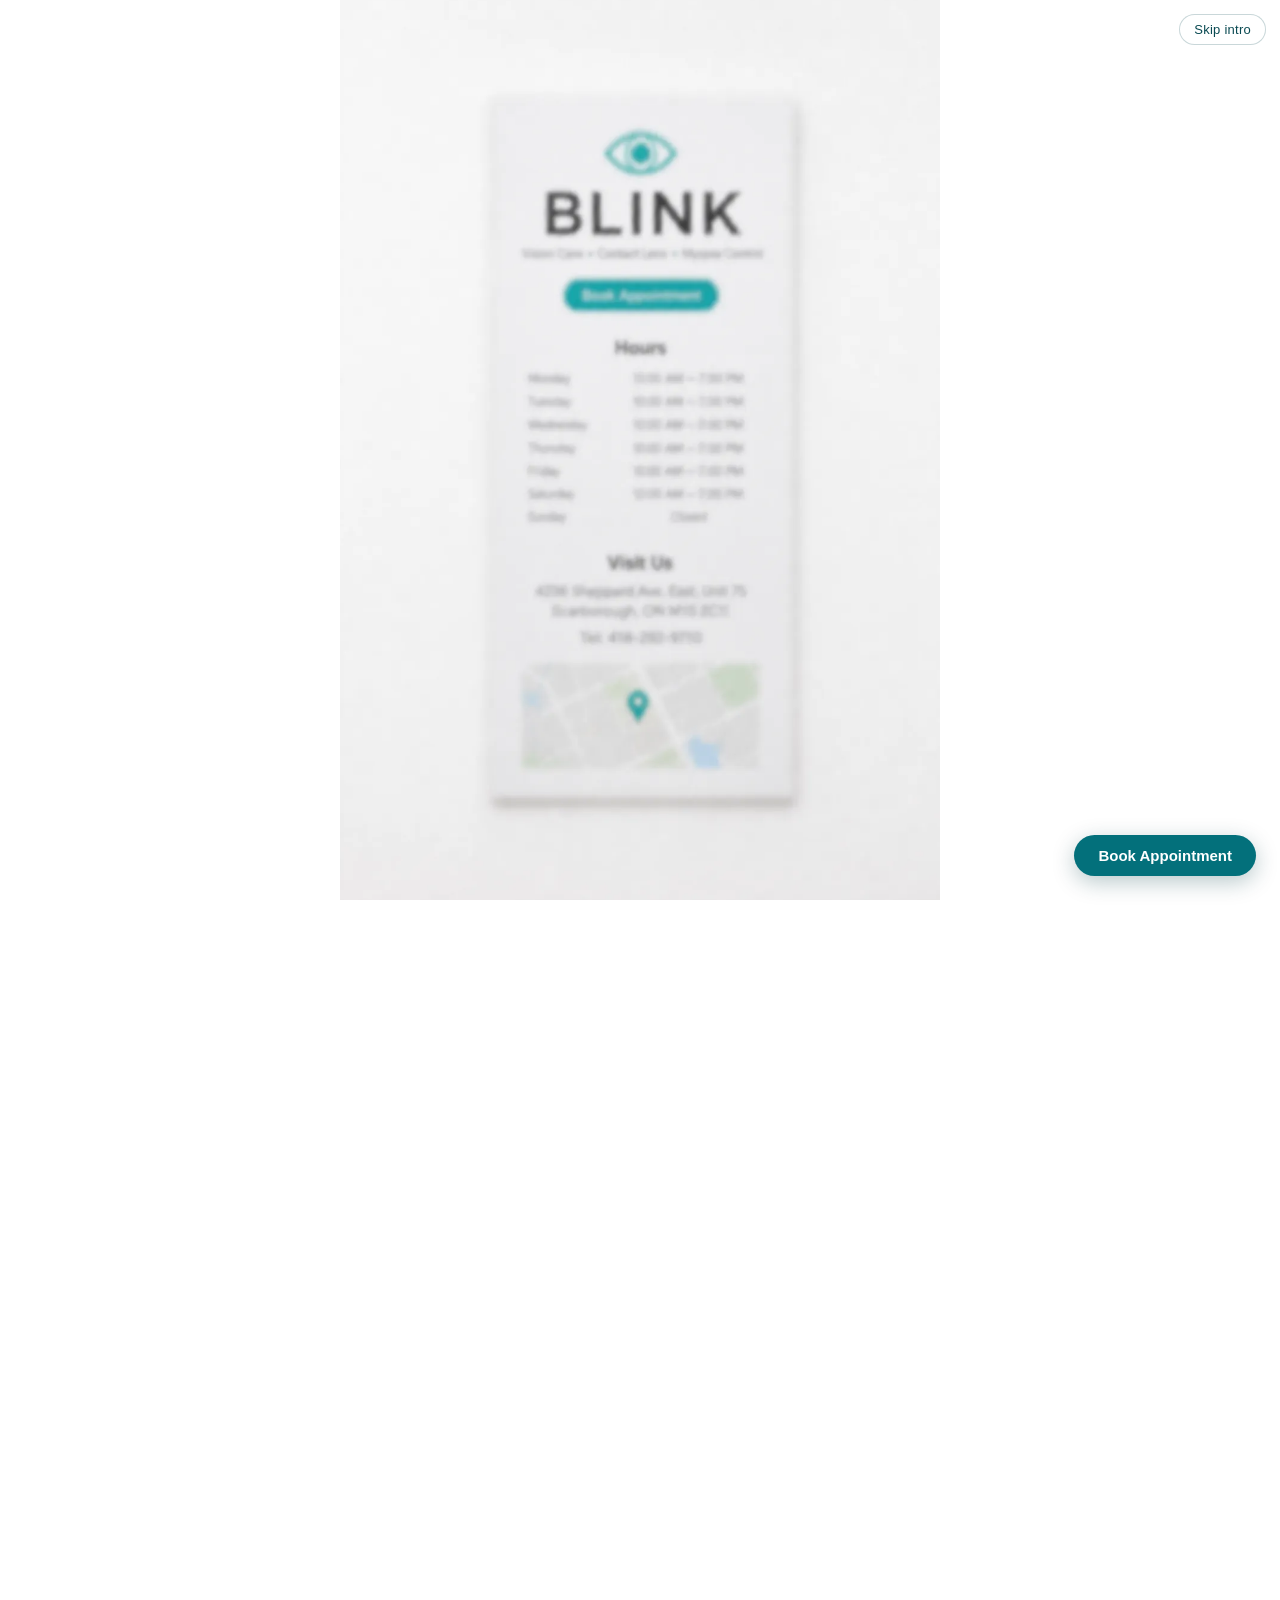
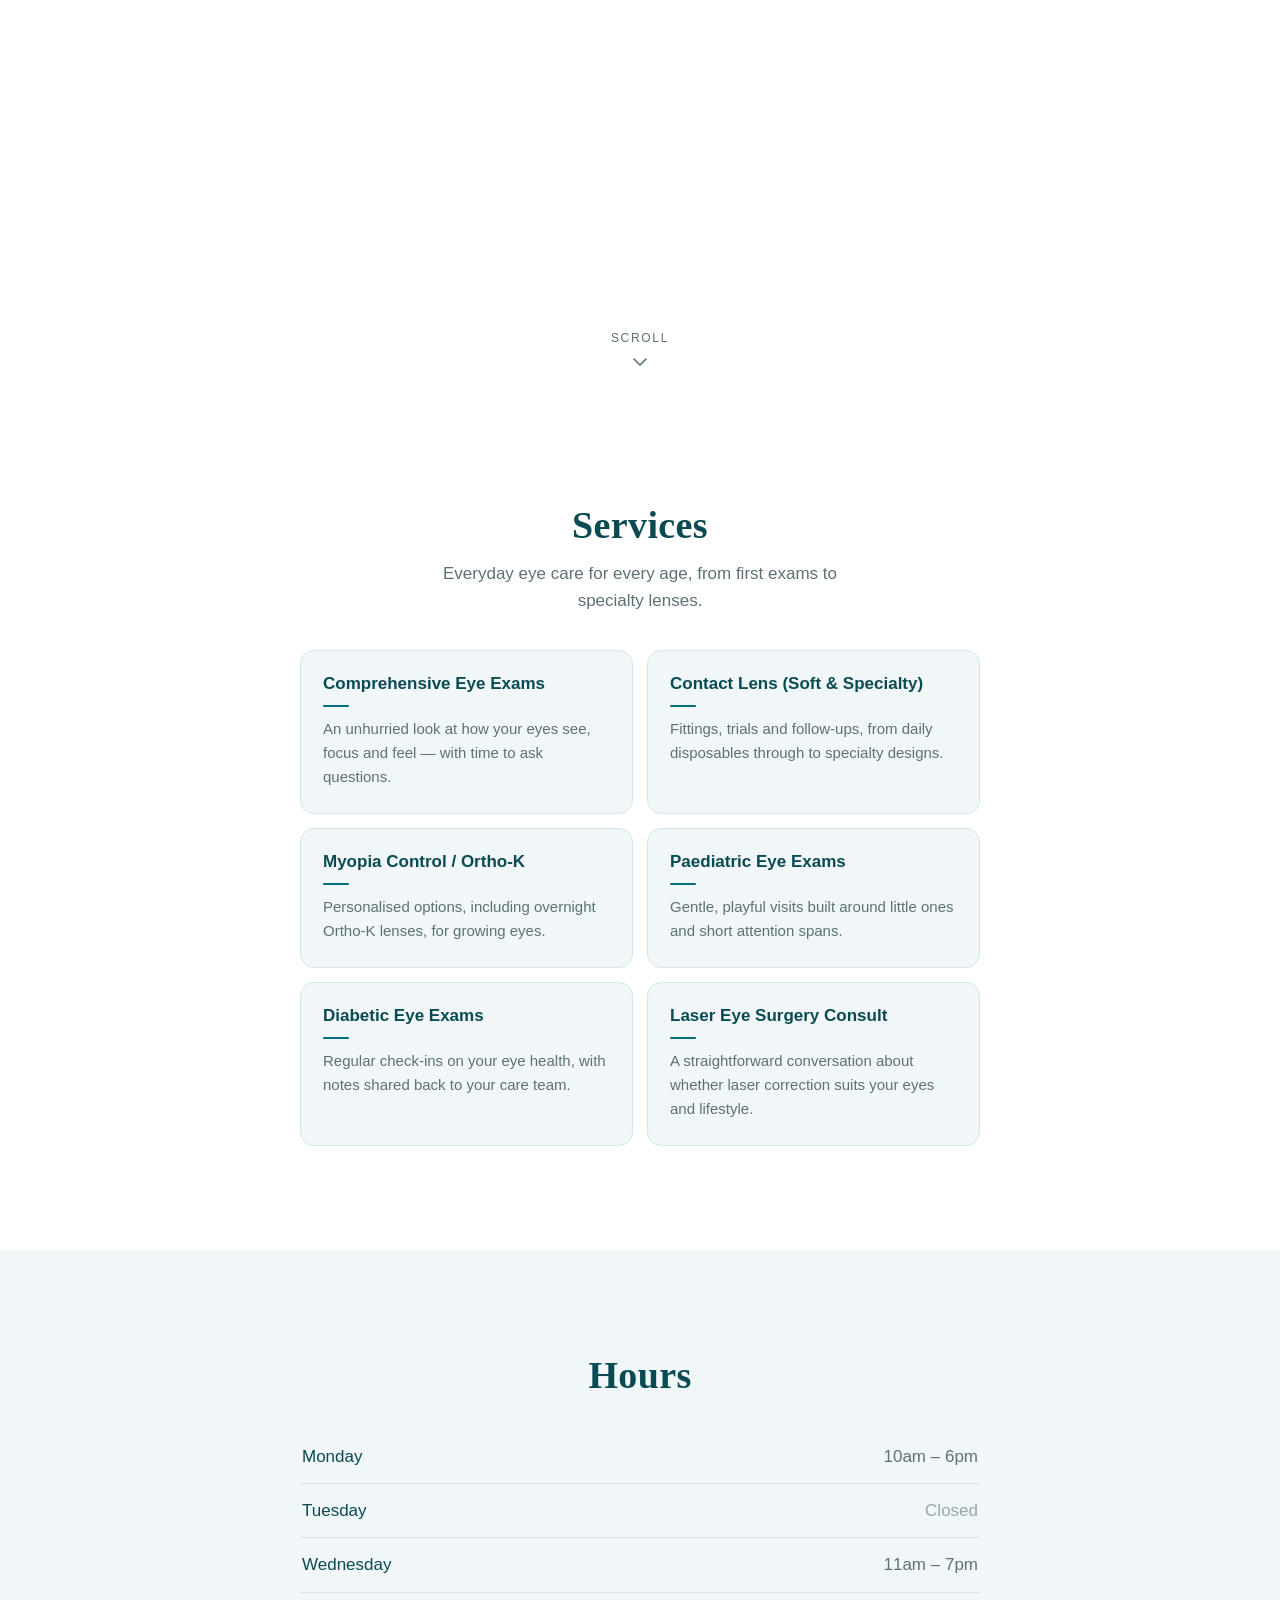
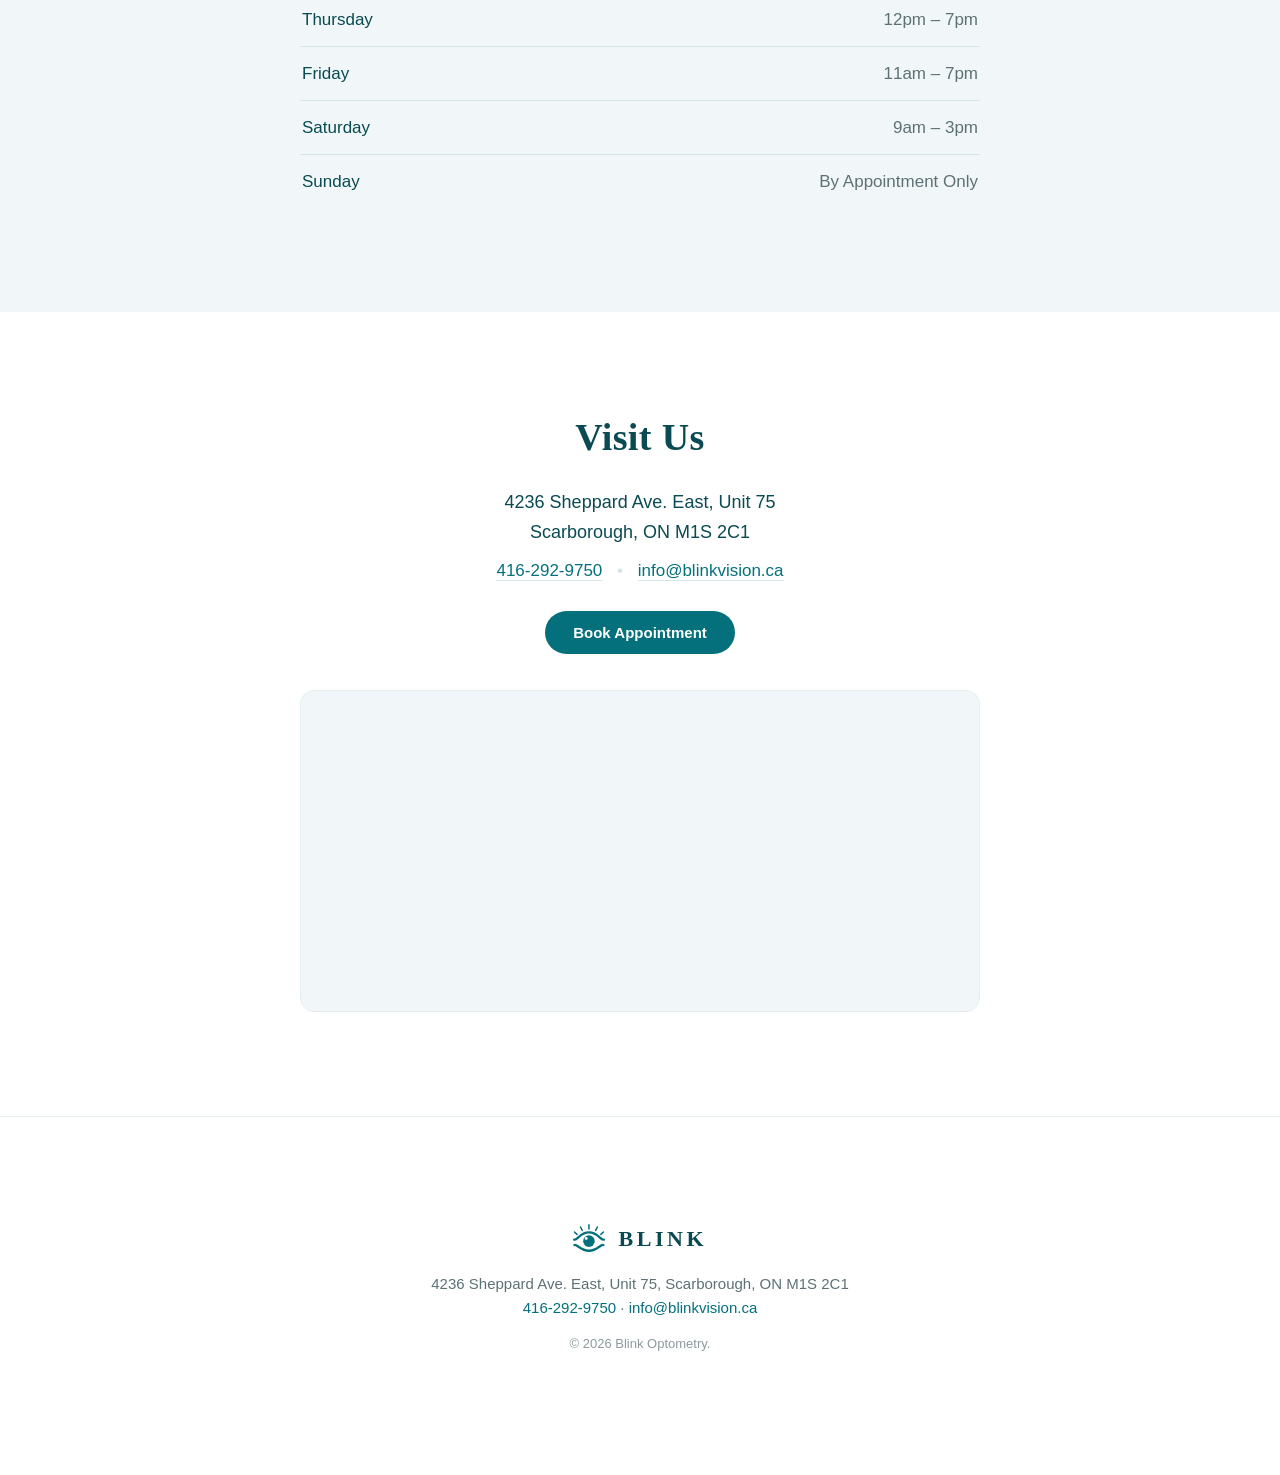
==== index.html @ 9edf53d5 "Blink Optometry landing page — phoropter exam intro (Phases 1–2) Scroll-driven eye-exam intro over f" ====
<!DOCTYPE html>
<html lang="en-CA">
<head>
<meta charset="utf-8">
<meta name="viewport" content="width=device-width, initial-scale=1, viewport-fit=cover">
<title>Blink Optometry | Eye Exams, Contact Lenses &amp; Myopia Control in Scarborough</title>
<meta name="description" content="Blink Optometry in Scarborough — comprehensive eye exams, contact lens fittings, myopia control and Ortho-K, paediatric and diabetic eye exams. 4236 Sheppard Ave. East, Unit 75. Book an appointment today.">
<meta name="theme-color" content="#03707b">
<meta name="color-scheme" content="light">
<link rel="icon" href="data:image/svg+xml,%3Csvg xmlns='http://www.w3.org/2000/svg' viewBox='0 0 32 32'%3E%3Crect width='32' height='32' rx='7' fill='%2303707b'/%3E%3Cpath d='M4.5 16c4.2-6.4 18.8-6.4 23 0-4.2 6.4-18.8 6.4-23 0z' fill='%23fff'/%3E%3Ccircle cx='16' cy='16' r='4.4' fill='%2303707b'/%3E%3C/svg%3E">

<meta property="og:type" content="website">
<meta property="og:site_name" content="Blink Optometry">
<meta property="og:title" content="Blink Optometry | Vision Care · Contact Lens · Myopia Control">
<meta property="og:description" content="Comprehensive eye exams, contact lens fittings, myopia control and Ortho-K for the whole family in Scarborough, Ontario.">
<meta property="og:url" content="https://www.blinkvision.ca">
<meta property="og:image" content="https://www.blinkvision.ca/assets/opt/frame5.webp">
<meta property="og:image:width" content="1024">
<meta property="og:image:height" content="1536">
<meta property="og:image:alt" content="The Blink Optometry logo seen sharply through a phoropter lens.">
<meta name="twitter:card" content="summary_large_image">
<meta name="twitter:title" content="Blink Optometry | Vision Care · Contact Lens · Myopia Control">
<meta name="twitter:description" content="Comprehensive eye exams, contact lens fittings, myopia control and Ortho-K for the whole family in Scarborough, Ontario.">
<meta name="twitter:image" content="https://www.blinkvision.ca/assets/opt/frame5.webp">

<link rel="preload" as="font" type="font/woff2" href="assets/fonts/inter-400.woff2" crossorigin>
<link rel="preload" as="font" type="font/woff2" href="assets/fonts/playfair-600.woff2" crossorigin>
<link rel="preload" as="image" type="image/webp" href="assets/opt/frame2.webp">
<link rel="preload" as="image" type="image/webp" href="assets/opt/frame3.webp">
<link rel="preload" as="image" type="image/webp" href="assets/opt/frame4.webp">
<link rel="preload" as="image" type="image/webp" href="assets/opt/frame5.webp">
<link rel="preload" as="image" type="image/webp" href="assets/opt/rim_overlay.webp">

<link rel="stylesheet" href="css/styles.css">

<script>
/* Decide the intro entry path before first paint (no flash). */
(function () {
  var d = document.documentElement;
  try { if ('scrollRestoration' in history) history.scrollRestoration = 'manual'; } catch (e) {}
  var reduce = false, seen = false;
  try { reduce = !!(window.matchMedia && window.matchMedia('(prefers-reduced-motion: reduce)').matches); } catch (e) {}
  try { seen = sessionStorage.getItem('blinkIntroSeen') === '1'; } catch (e) {}
  if (reduce || seen) d.className += ' no-intro';
  if (reduce) d.className += ' reduce-motion';
  if (location.search.indexOf('align=1') > -1) d.className += ' align-mode';
})();
</script>
<noscript><style>#intro,#rim,#skip{display:none!important}</style></noscript>

<script type="application/ld+json">
{
  "@context": "https://schema.org",
  "@type": "Optometrist",
  "name": "Blink Optometry",
  "url": "https://www.blinkvision.ca",
  "image": "https://www.blinkvision.ca/assets/opt/frame5.webp",
  "telephone": "+1-416-292-9750",
  "email": "info@blinkvision.ca",
  "address": {
    "@type": "PostalAddress",
    "streetAddress": "4236 Sheppard Ave. East, Unit 75",
    "addressLocality": "Scarborough",
    "addressRegion": "ON",
    "postalCode": "M1S 2C1",
    "addressCountry": "CA"
  },
  "openingHoursSpecification": [
    { "@type": "OpeningHoursSpecification", "dayOfWeek": "Monday",    "opens": "10:00", "closes": "18:00" },
    { "@type": "OpeningHoursSpecification", "dayOfWeek": "Tuesday",   "opens": "00:00", "closes": "00:00" },
    { "@type": "OpeningHoursSpecification", "dayOfWeek": "Wednesday", "opens": "11:00", "closes": "19:00" },
    { "@type": "OpeningHoursSpecification", "dayOfWeek": "Thursday",  "opens": "12:00", "closes": "19:00" },
    { "@type": "OpeningHoursSpecification", "dayOfWeek": "Friday",    "opens": "11:00", "closes": "19:00" },
    { "@type": "OpeningHoursSpecification", "dayOfWeek": "Saturday",  "opens": "09:00", "closes": "15:00" }
  ],
  "availableService": [
    { "@type": "MedicalTest", "name": "Comprehensive Eye Exams" },
    { "@type": "Service", "name": "Contact Lens Fitting (Soft & Specialty)" },
    { "@type": "Service", "name": "Myopia Control / Ortho-K" },
    { "@type": "Service", "name": "Paediatric Eye Exams" },
    { "@type": "Service", "name": "Diabetic Eye Exams" },
    { "@type": "Service", "name": "Laser Eye Surgery Consult" }
  ]
}
</script>

<script src="js/main.js" defer></script>
</head>
<body>

<button id="skip" type="button" aria-label="Skip the intro animation">Skip intro</button>

<a id="cta-sticky" href="https://www.blinkvision.ca/book-now">Book Appointment</a>

<!-- Eye mark: traced from frame5's icon. viewBox == the icon's ink bbox
     (image px 420,457 – 630,640), so the rendered box IS the ink box. -->
<svg class="svg-defs" aria-hidden="true" focusable="false"><symbol id="eye-mark" viewBox="0 0 211 184">
  <g fill="none" stroke="currentColor" stroke-linecap="round">
    <g stroke-width="10">
      <path d="M9.5 52.5 L26.3 68.65"></path>
      <path d="M49.5 19.8 L60.75 42.6"></path>
      <path d="M105 5.5 L105 33.5"></path>
      <path d="M160.5 19.8 L149.25 42.6"></path>
      <path d="M200.5 52.5 L183.7 68.65"></path>
    </g>
    <g stroke-width="15">
      <path d="M7.5 103 C 31.5 109, 43.5 55.5, 105.5 55.5 C 167.5 55.5, 179.5 109, 203.5 103"></path>
      <path d="M9.5 138.5 C 29.5 133, 49 176.5, 105 176.5 C 161 176.5, 180.5 133, 200.5 138.5"></path>
    </g>
  </g>
  <circle cx="105" cy="113" r="38" fill="currentColor"></circle>
  <circle cx="87" cy="96" r="9.5" fill="#ffffff"></circle>
</symbol></svg>

<div id="intro" aria-hidden="true">
  <div class="intro-stage">
    <div class="letterbox"></div>
    <div class="stage-col">
      <div class="stage-frames">
        <img class="frame" id="f1" src="assets/opt/frame1.webp" width="1024" height="1536" alt="" fetchpriority="high" decoding="async">
        <img class="frame" id="f2" src="assets/opt/frame2.webp" width="1024" height="1536" alt="" loading="eager" decoding="async">
        <img class="frame" id="f3" src="assets/opt/frame3.webp" width="1024" height="1536" alt="" loading="eager" decoding="async">
        <img class="frame" id="f4" src="assets/opt/frame4.webp" width="1024" height="1536" alt="" loading="eager" decoding="async">
        <img class="frame" id="f5" src="assets/opt/frame5.webp" width="1024" height="1536" alt="" loading="eager" decoding="async">
      </div>
    </div>
  </div>
</div>

<img id="rim" src="assets/opt/rim_overlay.webp" width="1024" height="1536" alt="" aria-hidden="true" decoding="async">

<main>

  <section id="hero">
    <div class="hero-lockup" id="hero-lockup">
      <svg class="eye" viewBox="0 0 211 184" width="211" height="184" aria-hidden="true" focusable="false"><use href="#eye-mark"></use></svg>
      <h1 class="wordmark"><span class="ink">BLINK</span></h1>
      <p class="tagline"><span class="ink">Vision Care &#8226; Contact Lens &#8226; Myopia Control</span></p>
      <a class="lockup-cta" id="hero-cta" href="https://www.blinkvision.ca/book-now"><span class="ink">Book Appointment</span></a>
    </div>
    <div class="scroll-cue" aria-hidden="true">
      <span>Scroll</span>
      <svg viewBox="0 0 24 24" width="24" height="24" fill="none" stroke="currentColor" stroke-width="1.6" stroke-linecap="round" stroke-linejoin="round"><path d="M6 9l6 6 6-6"></path></svg>
    </div>
  </section>

  <section id="services" class="section">
    <div class="wrap">
      <h2 class="section-title">Services</h2>
      <p class="section-lede">Everyday eye care for every age, from first exams to specialty lenses.</p>
      <ul class="cards">
        <li class="card">
          <h3>Comprehensive Eye Exams</h3>
          <p>An unhurried look at how your eyes see, focus and feel — with time to ask questions.</p>
        </li>
        <li class="card">
          <h3>Contact Lens (Soft &amp; Specialty)</h3>
          <p>Fittings, trials and follow-ups, from daily disposables through to specialty designs.</p>
        </li>
        <li class="card">
          <h3>Myopia Control / Ortho-K</h3>
          <p>Personalised options, including overnight Ortho-K lenses, for growing eyes.</p>
        </li>
        <li class="card">
          <h3>Paediatric Eye Exams</h3>
          <p>Gentle, playful visits built around little ones and short attention spans.</p>
        </li>
        <li class="card">
          <h3>Diabetic Eye Exams</h3>
          <p>Regular check-ins on your eye health, with notes shared back to your care team.</p>
        </li>
        <li class="card">
          <h3>Laser Eye Surgery Consult</h3>
          <p>A straightforward conversation about whether laser correction suits your eyes and lifestyle.</p>
        </li>
      </ul>
    </div>
  </section>

  <section id="hours" class="section section--tint">
    <div class="wrap">
      <h2 class="section-title">Hours</h2>
      <ul class="hours-list">
        <li><span class="day">Monday</span><span class="time">10am &ndash; 6pm</span></li>
        <li><span class="day">Tuesday</span><span class="time time--closed">Closed</span></li>
        <li><span class="day">Wednesday</span><span class="time">11am &ndash; 7pm</span></li>
        <li><span class="day">Thursday</span><span class="time">12pm &ndash; 7pm</span></li>
        <li><span class="day">Friday</span><span class="time">11am &ndash; 7pm</span></li>
        <li><span class="day">Saturday</span><span class="time">9am &ndash; 3pm</span></li>
        <li><span class="day">Sunday</span><span class="time">By Appointment Only</span></li>
      </ul>
    </div>
  </section>

  <section id="visit" class="section">
    <div class="wrap">
      <h2 class="section-title">Visit Us</h2>
      <address class="visit-address">
        4236 Sheppard Ave. East, Unit 75<br>
        Scarborough, ON M1S 2C1
      </address>
      <p class="visit-links">
        <a href="tel:+14162929750">416-292-9750</a>
        <span class="dot" aria-hidden="true">&#8226;</span>
        <a href="mailto:info@blinkvision.ca">info@blinkvision.ca</a>
      </p>
      <p class="visit-cta"><a class="btn" href="https://www.blinkvision.ca/book-now">Book Appointment</a></p>
      <div class="map">
        <iframe
          src="https://www.google.com/maps?q=4236+Sheppard+Ave.+East+Unit+75+Scarborough+ON+M1S+2C1&amp;output=embed"
          title="Map showing Blink Optometry at 4236 Sheppard Avenue East, Unit 75, Scarborough, Ontario"
          width="640" height="480" loading="lazy" referrerpolicy="no-referrer-when-downgrade"></iframe>
      </div>
    </div>
  </section>

  <footer class="section">
    <div class="wrap footer-wrap">
      <div class="footer-lockup">
        <svg class="eye eye--sm" viewBox="0 0 211 184" width="211" height="184" aria-hidden="true" focusable="false"><use href="#eye-mark"></use></svg>
        <span class="footer-wordmark">BLINK</span>
      </div>
      <address class="footer-address">
        4236 Sheppard Ave. East, Unit 75, Scarborough, ON M1S 2C1<br>
        <a href="tel:+14162929750">416-292-9750</a> &middot; <a href="mailto:info@blinkvision.ca">info@blinkvision.ca</a>
      </address>
      <p class="footer-legal">&copy; 2026 Blink Optometry.</p>
    </div>
  </footer>

</main>

</body>
</html>
---- css/styles.css ----
/* ==========================================================================
   Blink Optometry — landing page
   Phase 2: stills-based phoropter intro + live hero handoff
   ========================================================================== */

/* ── Fonts (variable; weight ranges declared once each) ─────────────────── */
@font-face {
  font-family: 'Inter';
  src: url('../assets/fonts/inter-400.woff2') format('woff2-variations');
  font-weight: 100 900;
  font-style: normal;
  font-display: swap;
}
@font-face {
  font-family: 'Playfair Display';
  src: url('../assets/fonts/playfair-600.woff2') format('woff2-variations');
  font-weight: 400 900;
  font-style: normal;
  font-display: swap;
}

/* ── Tokens ─────────────────────────────────────────────────────────────── */
:root {
  --teal:        #03707b;   /* sampled from frame5's button */
  --teal-hover:  #05868f;   /* lighter hover shade */
  --teal-deep:   #0a4a52;   /* wordmark + section heads */
  --teal-tint:   #f1f7f8;   /* very light section / card wash */
  --teal-line:   #d3e6e8;   /* tinted hairline */
  --ink:         #1d2b2e;
  --muted:       #5d7175;
  --bg:          #ffffff;
  --line:        #e6eef0;
  --radius:      14px;
  --maxw:        680px;
  --sans: 'Inter', -apple-system, BlinkMacSystemFont, 'Segoe UI', Roboto, Helvetica, Arial, sans-serif;
  --serif: 'Playfair Display', Georgia, 'Times New Roman', serif;

  /* written by js/main.js on load + resize */
  --lens-x: 50vw;
  --lens-y: 46.7svh;
  --lens-r: 24.6svh;
}

/* ── Reset ──────────────────────────────────────────────────────────────── */
*, *::before, *::after { box-sizing: border-box; }
html { -webkit-text-size-adjust: 100%; scroll-behavior: auto; }
body {
  margin: 0;
  background: var(--bg);
  color: var(--ink);
  font-family: var(--sans);
  font-size: 17px;
  line-height: 1.6;
  font-synthesis-weight: none;
  -webkit-font-smoothing: antialiased;
  overflow-x: hidden;
  overflow-x: clip;   /* clip does not create a scroll container → sticky stays intact */
}
img, svg, iframe { display: block; max-width: 100%; }
h1, h2, h3, p, ul, figure, address { margin: 0; }
ul { list-style: none; padding: 0; }
a { color: var(--teal); }
:focus-visible {
  outline: 2px solid var(--teal);
  outline-offset: 3px;
  border-radius: 4px;
}
.svg-defs { position: absolute; width: 0; height: 0; overflow: hidden; }

/* ==========================================================================
   1. Intro stage (decorative, aria-hidden)
   ========================================================================== */
#intro {
  position: relative;
  z-index: 40;
  height: 400vh;
  height: 400svh;          /* 4 viewport heights = 3vh of sticky travel */
  margin-bottom: -100vh;
  margin-bottom: -100svh;  /* pull #hero up so it sits *behind* the stage */
}
.no-intro #intro,
.align-mode #intro { display: none; }

.intro-stage {
  position: sticky;
  top: 0;
  height: 100vh;
  height: 100svh;
  overflow: hidden;
}

/* Full-viewport colour bed behind + around the portrait column. */
.letterbox {
  position: absolute;
  inset: 0;
  background-color: #ffffff;
  will-change: opacity, background-color;
}

/* The portrait column every piece of cover-math is derived from. */
.stage-col {
  position: absolute;
  top: 0;
  left: 50%;
  transform: translateX(-50%);
  width: min(100%, calc(100vh * 2 / 3));
  width: min(100%, calc(100svh * 2 / 3));
  height: 100vh;
  height: 100svh;
  overflow: hidden;
}
.stage-frames {
  position: absolute;
  inset: 0;
  transform-origin: 50% 50%;
  will-change: opacity, transform;
}
.frame {
  position: absolute;
  inset: 0;
  width: 100%;
  height: 100%;
  object-fit: cover;
  object-position: 50% 50%;
  opacity: 0;
  will-change: opacity;
}
#f1 { opacity: 1; }

/* ── Rim overlay (fixed porthole; JS owns transform + opacity) ──────────── */
#rim {
  position: fixed;
  top: 0;
  left: 0;
  width: 1024px;
  height: 1536px;
  max-width: none;
  transform-origin: 0 0;
  pointer-events: none;
  opacity: 0;
  z-index: 60;
  will-change: transform, opacity;
  -webkit-mask-image: linear-gradient(to right, transparent 0, #000 6%, #000 94%, transparent 100%);
          mask-image: linear-gradient(to right, transparent 0, #000 6%, #000 94%, transparent 100%);
}

/* ── Skip pill ──────────────────────────────────────────────────────────── */
#skip {
  position: fixed;
  top: calc(14px + env(safe-area-inset-top, 0px));
  right: 14px;
  z-index: 90;
  padding: 8px 14px;
  border: 1px solid rgba(10, 74, 82, .22);
  border-radius: 999px;
  background: rgba(255, 255, 255, .74);
  -webkit-backdrop-filter: blur(8px);
          backdrop-filter: blur(8px);
  color: var(--teal-deep);
  font: 500 13px/1 var(--sans);
  letter-spacing: .02em;
  cursor: pointer;
  transition: opacity .2s ease, background-color .2s ease;
}
#skip:hover { background: rgba(255, 255, 255, .92); }
.no-intro #skip,
.align-mode #skip { display: none; }
#skip.is-hidden { opacity: 0; visibility: hidden; pointer-events: none; }

/* ── Sticky Book Appointment pill (always on top) ───────────────────────── */
#cta-sticky {
  position: fixed;
  left: 0;
  right: 0;
  bottom: calc(16px + env(safe-area-inset-bottom, 0px));
  margin-inline: auto;
  width: max-content;
  z-index: 100;
  padding: 13px 24px;
  border-radius: 999px;
  background: var(--teal);
  color: #fff;
  font-weight: 600;
  font-size: 15px;
  line-height: 1;
  text-decoration: none;
  box-shadow: 0 6px 22px rgba(3, 62, 68, .28);
  transition: opacity .28s ease, transform .28s ease, background-color .2s ease;
}
#cta-sticky:hover { background: var(--teal-hover); }
#cta-sticky.is-hidden {
  opacity: 0;
  visibility: hidden;
  pointer-events: none;
  transform: translateY(150%);
}
@media (min-width: 768px) {
  #cta-sticky {
    left: auto;
    right: 24px;
    bottom: calc(24px + env(safe-area-inset-bottom, 0px));
    margin-inline: 0;
  }
}

/* ==========================================================================
   2. Live content
   ========================================================================== */
main { position: relative; z-index: 1; }

#hero {
  position: relative;
  min-height: 100vh;
  min-height: 100svh;
  display: flex;
  flex-direction: column;
  align-items: center;
  justify-content: center;
  padding: 48px 20px 96px;
}

/* --------------------------------------------------------------------------
   The single unit that must land exactly where frame5's lockup sits.

   Every child is absolutely positioned at the INK bbox it occupies in
   frame5, expressed in cqw of the lockup box. Derivation: the box is the
   total ink block of frame5's lockup — image px x 217.4…831.6 (width 614.2 =
   0.812 D), y 457…1023 (height 566 = 92.152 % of the width). So
   1cqw = 6.14197 image px, and every left/top/width/height below is a
   measured pixel bbox divided by that. The box therefore has NO dependence
   on font metrics: its height comes from aspect-ratio.

     element   image bbox                 → left / top / w / h  (cqw)
     eye       420,457  – 630,640           32.986 /  0.000 / 34.191 / 29.795
     wordmark  292,694  – 764,789           12.146 / 38.587 / 76.848 / 15.467
     tagline   219,830  – 831,858            0.261 / 60.730 / 99.642 /  4.559
     button    304,927  – 744,1023          14.100 / 76.522 / 71.638 / 15.630

   Text boxes are sized to the ink band and the glyphs are centred inside
   them; --*-fs / --*-ls size the ink to fill the band and --*-dy nudges the
   cap box onto it (font-metric compensation, calibrated in the browser).
   -------------------------------------------------------------------------- */
.hero-lockup {
  container-type: inline-size;
  position: relative;
  width: min(88vw, 420px);
  aspect-ratio: 100 / 92.152;
  transform-origin: 50% 50%;
  will-change: transform;

  /* Solved in-browser against frame5's ink bboxes (canvas actualBoundingBox,
     iterated to <0.01px on all four edges). fs/ls size the ink to the band;
     dx/dy move the glyph box onto it (font-metric + letter-spacing offsets). */
  --wm-fs: 21.7857cqw;  --wm-ls:  .11507em;  --wm-dx: .7650cqw;  --wm-dy: -1.3888cqw;
  --tl-fs:  4.7541cqw;  --tl-ls: -.00112em;  --tl-dx: .0895cqw;  --tl-dy:  -.4891cqw;
  --bt-fs:  6.3064cqw;  --bt-ls:  .02041em;  --bt-dx: .0026cqw;  --bt-dy:  -.3922cqw;
}
.hero-lockup > * { position: absolute; margin: 0; }
.hero-lockup .ink { display: block; }

.hero-lockup > .eye {
  left: 32.986cqw;
  top: 0;
  width: 34.191cqw;
  height: 29.795cqw;
}
.eye { color: var(--teal); }

.wordmark {
  left: 12.146cqw;
  top: 38.587cqw;
  width: 76.848cqw;
  height: 15.467cqw;
  display: flex;
  align-items: center;
  justify-content: center;
  font-family: var(--serif);
  font-weight: 700;
  font-size: var(--wm-fs);
  line-height: 1;
  letter-spacing: var(--wm-ls);
  white-space: nowrap;
  color: var(--teal-deep);
}
.wordmark .ink { transform: translate(var(--wm-dx), var(--wm-dy)); }

.tagline {
  left: .261cqw;
  top: 60.730cqw;
  width: 99.642cqw;
  height: 4.559cqw;
  display: flex;
  align-items: center;
  justify-content: center;
  font-size: var(--tl-fs);
  font-weight: 400;
  line-height: 1;
  letter-spacing: var(--tl-ls);
  white-space: nowrap;
  color: var(--teal-deep);
}
.tagline .ink { transform: translate(var(--tl-dx), var(--tl-dy)); }

.lockup-cta {
  left: 14.100cqw;
  top: 76.522cqw;
  width: 71.638cqw;
  height: 15.630cqw;
  display: flex;
  align-items: center;
  justify-content: center;
  border-radius: 2.93cqw;
  background: var(--teal);
  color: #fff;
  font-weight: 400;
  font-size: var(--bt-fs);
  line-height: 1;
  letter-spacing: var(--bt-ls);
  white-space: nowrap;
  text-decoration: none;
  transition: background-color .2s ease;
}
.lockup-cta .ink { transform: translate(var(--bt-dx), var(--bt-dy)); }
.lockup-cta:hover { background: var(--teal-hover); }

.scroll-cue {
  position: absolute;
  left: 0;
  right: 0;
  bottom: 26px;
  display: flex;
  flex-direction: column;
  align-items: center;
  gap: 2px;
  color: var(--muted);
  font-size: 12px;
  letter-spacing: .14em;
  text-transform: uppercase;
  /* --cue-fade (0..1) is written by JS from the release progress q; it scales
     the idle bob's opacity so the cue clears out before the hero lockup
     releases into the same space. Declared here too so the reduced-motion
     branch below (animation: none) still fades. */
  opacity: var(--cue-fade, 1);
  animation: cue-bob 2.4s ease-in-out infinite;
}
@keyframes cue-bob {
  0%, 100% { transform: translateY(0);   opacity: calc(var(--cue-fade, 1) * .75); }
  50%      { transform: translateY(6px); opacity: var(--cue-fade, 1); }
}

/* ── Sections ───────────────────────────────────────────────────────────── */
.section { padding: 72px 20px; }
.section--tint { background: var(--teal-tint); }
.wrap { max-width: var(--maxw); margin: 0 auto; }
.section-title {
  font-family: var(--serif);
  font-weight: 600;
  font-size: clamp(28px, 6vw, 38px);
  line-height: 1.15;
  letter-spacing: .01em;
  color: var(--teal-deep);
  text-align: center;
}
.section-lede {
  margin: 12px auto 0;
  max-width: 44ch;
  text-align: center;
  color: var(--muted);
}
@media (min-width: 768px) {
  .section { padding: 104px 24px; }
}

/* Services */
.cards {
  display: grid;
  grid-template-columns: 1fr;
  gap: 14px;
  margin-top: 36px;
}
@media (min-width: 560px) {
  .cards { grid-template-columns: repeat(2, 1fr); }
}
.card {
  padding: 22px 22px 24px;
  border: 1px solid var(--teal-line);
  border-radius: var(--radius);
  background: var(--teal-tint);
}
.card h3 {
  font-size: 17px;
  font-weight: 600;
  line-height: 1.3;
  color: var(--teal-deep);
}
.card h3::after {
  content: "";
  display: block;
  width: 26px;
  height: 2px;
  margin: 10px 0 10px;
  background: var(--teal);
  border-radius: 2px;
}
.card p { font-size: 15px; color: var(--muted); }

/* Hours */
.hours-list { margin-top: 32px; }
.hours-list li {
  display: flex;
  justify-content: space-between;
  align-items: baseline;
  gap: 16px;
  padding: 13px 2px;
  border-bottom: 1px solid var(--teal-line);
}
.hours-list li:last-child { border-bottom: 0; }
.hours-list .day { font-weight: 500; color: var(--teal-deep); }
.hours-list .time { color: var(--muted); text-align: right; font-variant-numeric: tabular-nums; }
.hours-list .time--closed { color: #97a7aa; }

/* Visit */
.visit-address {
  margin-top: 28px;
  font-style: normal;
  text-align: center;
  font-size: 18px;
  line-height: 1.65;
  color: var(--teal-deep);
}
.visit-links { margin-top: 10px; text-align: center; }
.visit-links a { text-decoration: none; border-bottom: 1px solid var(--teal-line); }
.visit-links a:hover { color: var(--teal-hover); border-bottom-color: var(--teal-hover); }
.visit-links .dot { margin: 0 10px; color: var(--teal-line); }
.visit-cta { margin-top: 26px; text-align: center; }
.btn {
  display: inline-block;
  padding: 14px 28px;
  border-radius: 999px;
  background: var(--teal);
  color: #fff;
  font-weight: 600;
  font-size: 15px;
  line-height: 1;
  text-decoration: none;
  transition: background-color .2s ease;
}
.btn:hover { background: var(--teal-hover); }
.map {
  margin-top: 36px;
  border: 1px solid var(--line);
  border-radius: var(--radius);
  overflow: hidden;
  background: var(--teal-tint);
}
.map iframe {
  width: 100%;
  height: 320px;
  border: 0;
}

/* Footer */
footer.section {
  border-top: 1px solid var(--line);
  padding-bottom: calc(120px + env(safe-area-inset-bottom, 0px)); /* clear the sticky pill */
}
.footer-wrap { text-align: center; }
.footer-lockup {
  display: flex;
  align-items: center;
  justify-content: center;
  gap: 10px;
}
.eye--sm { width: 32px; height: auto; color: var(--teal); }
.footer-wordmark {
  font-family: var(--serif);
  font-weight: 700;
  font-size: 22px;
  letter-spacing: .16em;
  text-indent: .16em;
  color: var(--teal-deep);
}
.footer-address {
  margin-top: 16px;
  font-style: normal;
  font-size: 15px;
  color: var(--muted);
}
.footer-address a { color: var(--teal); text-decoration: none; }
.footer-address a:hover { color: var(--teal-hover); text-decoration: underline; }
.footer-legal { margin-top: 14px; font-size: 13px; color: #8b9a9d; }

/* ==========================================================================
   3. ?align=1 calibration overlay
   ========================================================================== */
#align-overlay {
  position: fixed;
  opacity: .5;
  object-fit: cover;
  object-position: 50% 50%;
  pointer-events: none;
  z-index: 70;
  max-width: none;
}
#align-badge {
  position: fixed;
  top: 12px;
  left: 12px;
  z-index: 110;
  padding: 6px 12px;
  border-radius: 6px;
  background: #d62d20;
  color: #fff;
  font: 600 12px/1 var(--sans);
  letter-spacing: .18em;
  pointer-events: none;
}

/* ==========================================================================
   4. Reduced motion — no intro at all, no idle animation
   ========================================================================== */
@media (prefers-reduced-motion: reduce) {
  html { scroll-behavior: auto; }
  .scroll-cue { animation: none; }
  #cta-sticky { transition: opacity .01ms linear; }
  #cta-sticky.is-hidden { transform: none; }
}
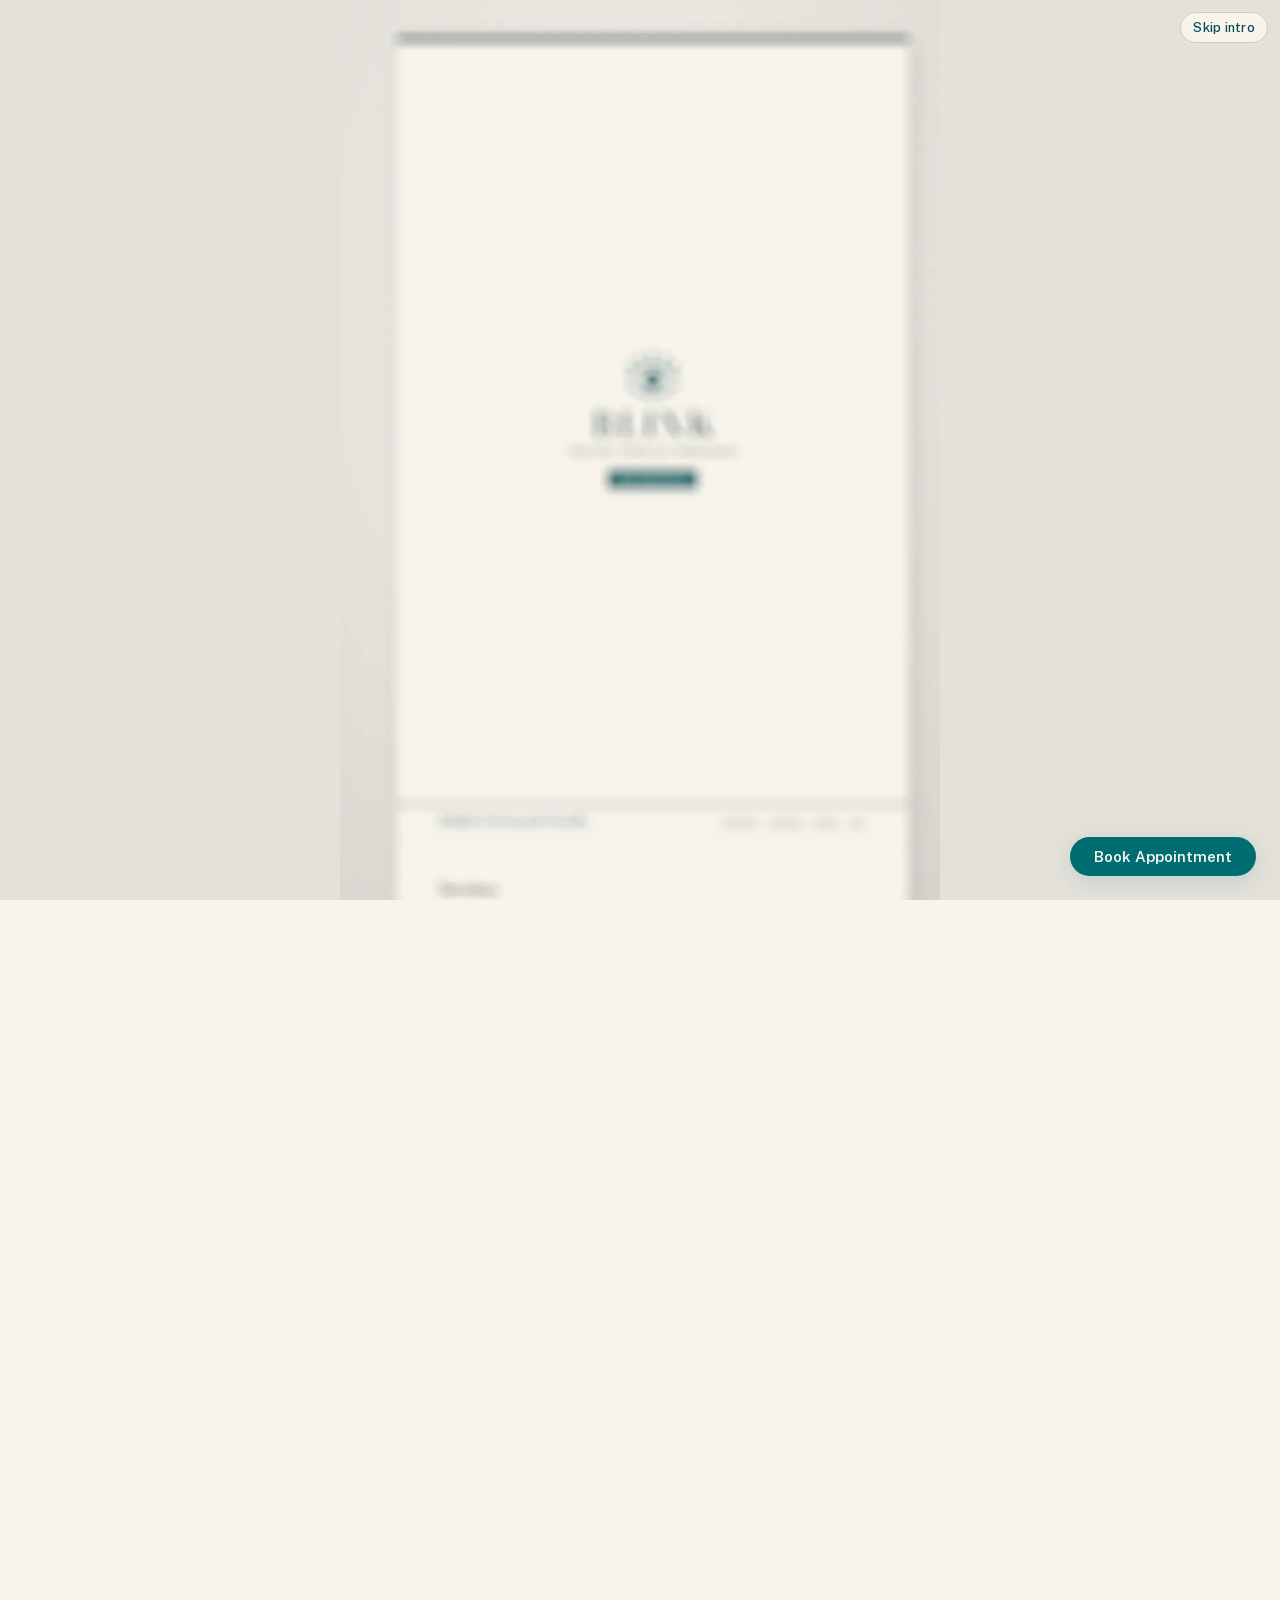
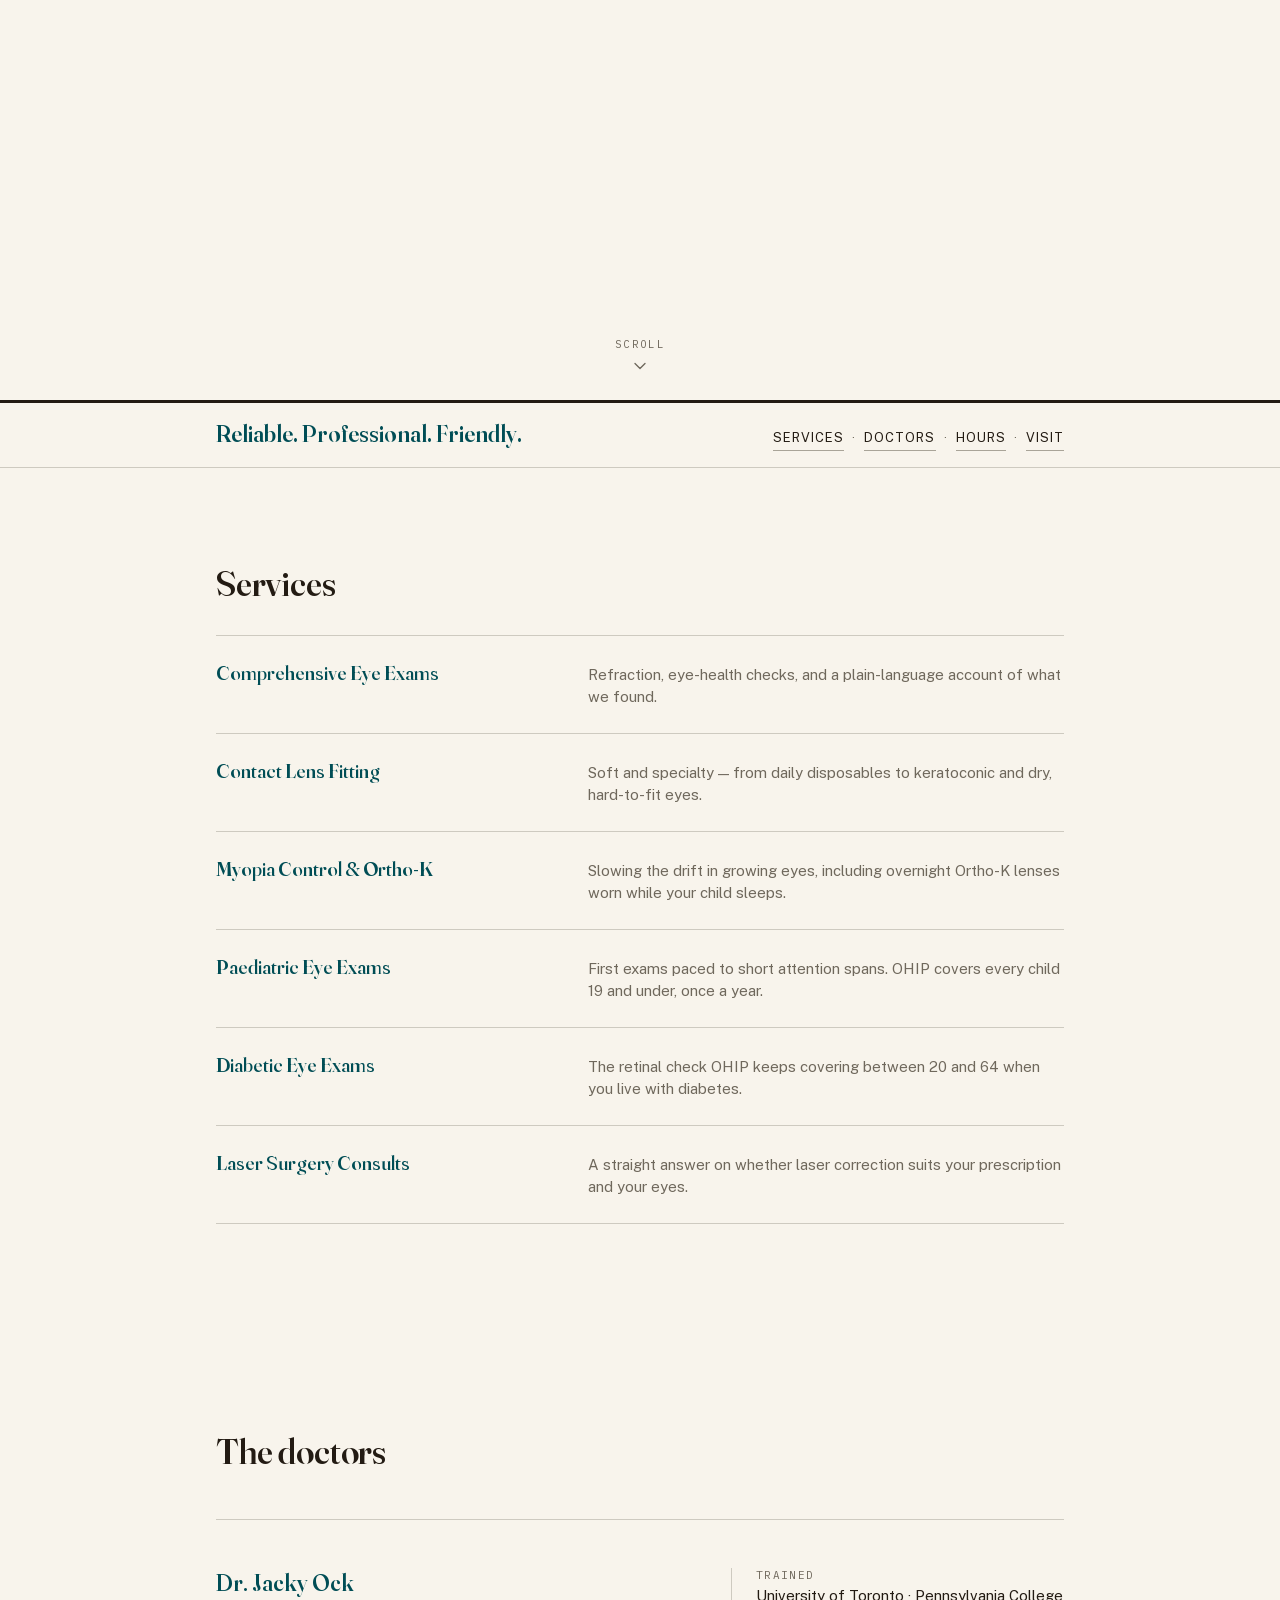
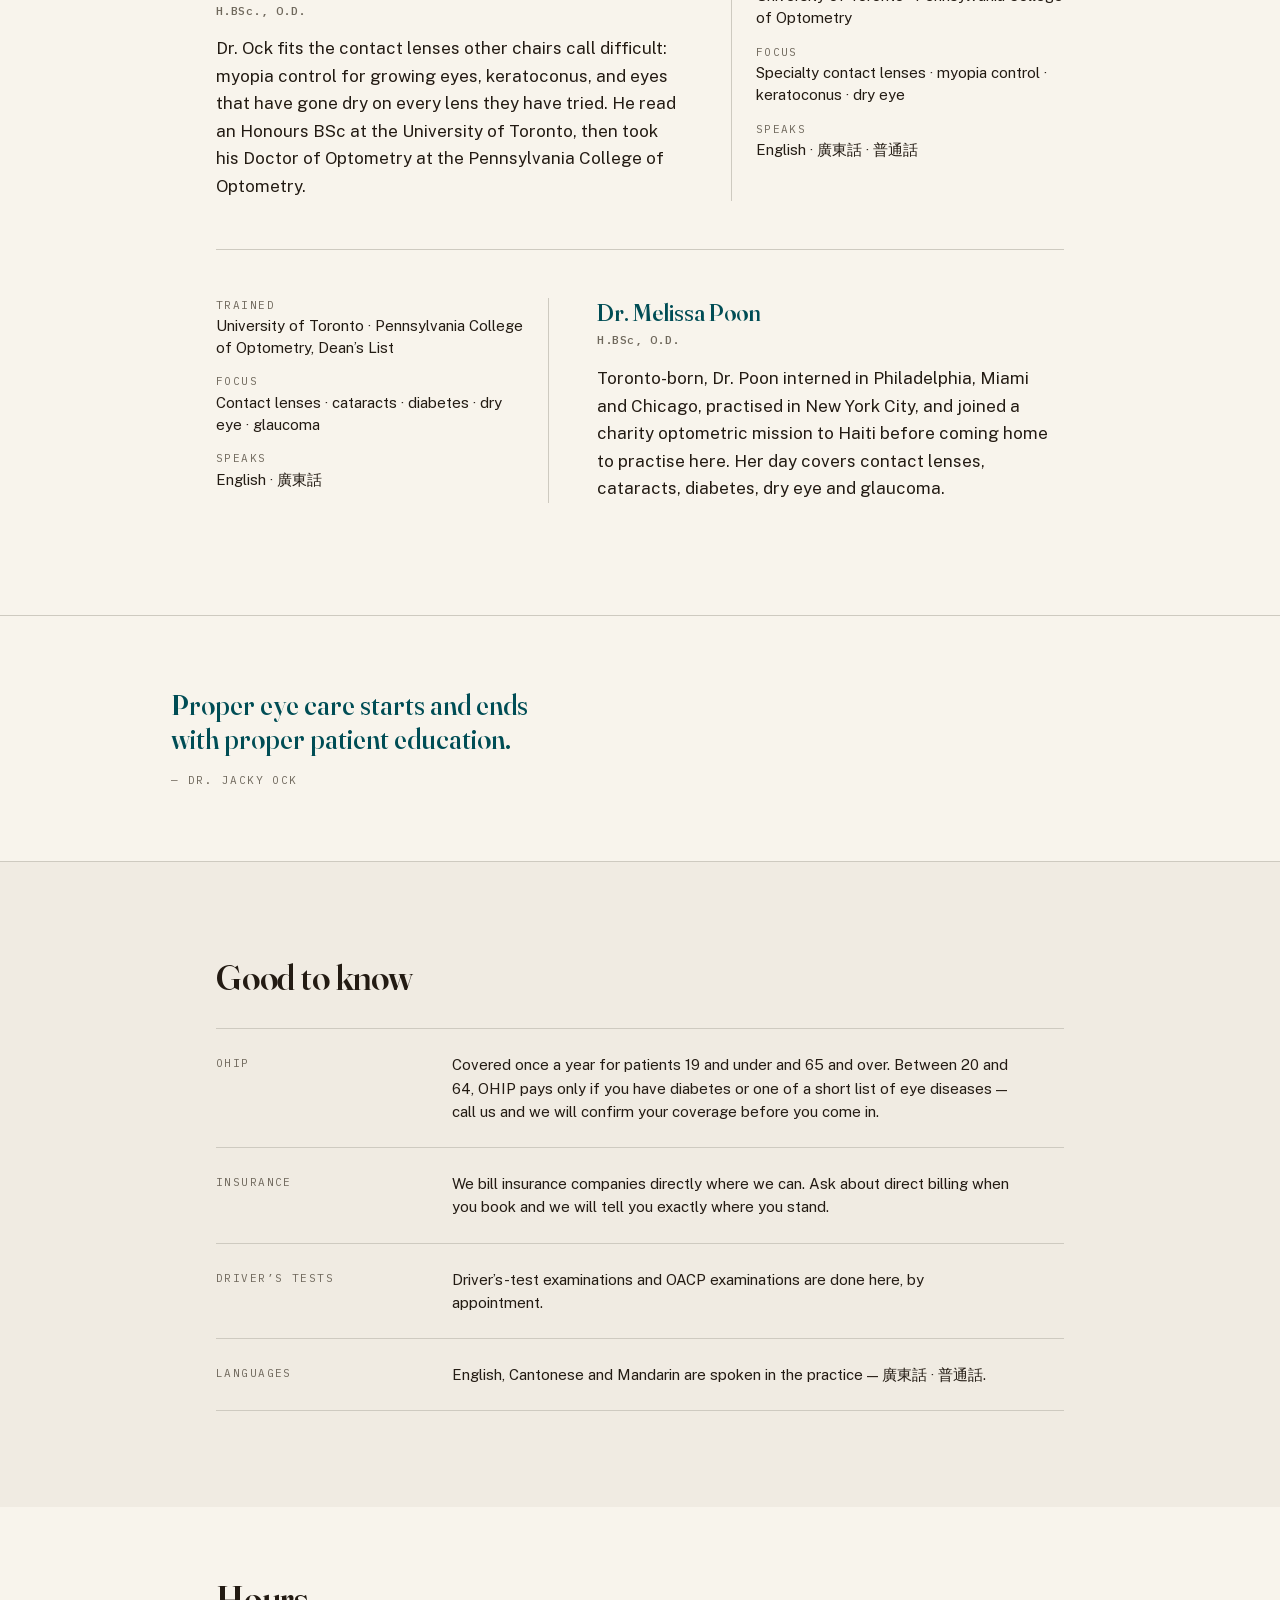
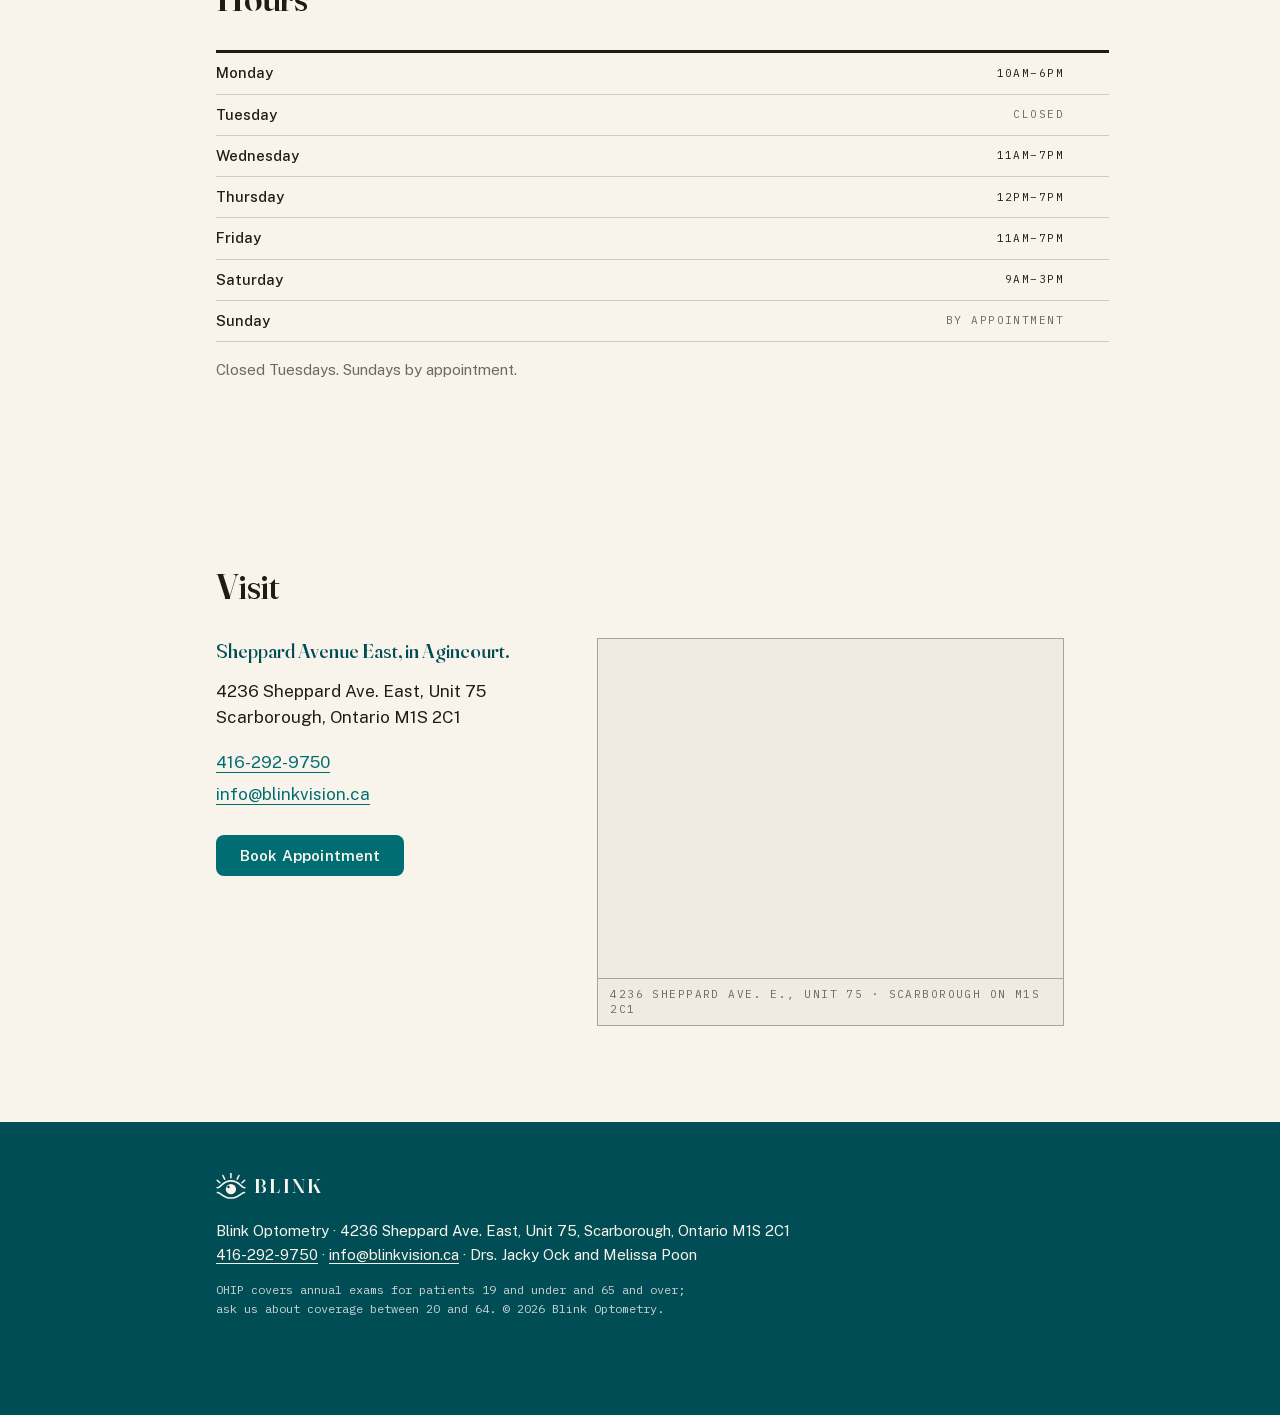
==== commit 81ce89bb: "Warm-editorial redesign; intro stills now derived from the real page Inverts the original pipeline: " ====
--- a/index.html
+++ b/index.html
@@ -4,15 +4,15 @@
 <meta charset="utf-8">
 <meta name="viewport" content="width=device-width, initial-scale=1, viewport-fit=cover">
 <title>Blink Optometry | Eye Exams, Contact Lenses &amp; Myopia Control in Scarborough</title>
-<meta name="description" content="Blink Optometry in Scarborough — comprehensive eye exams, contact lens fittings, myopia control and Ortho-K, paediatric and diabetic eye exams. 4236 Sheppard Ave. East, Unit 75. Book an appointment today.">
-<meta name="theme-color" content="#03707b">
+<meta name="description" content="Blink Optometry, Agincourt: comprehensive eye exams, specialty contact lens fittings, myopia control and Ortho-K, paediatric and diabetic exams. Drs. Jacky Ock and Melissa Poon. 4236 Sheppard Ave. East, Unit 75, Scarborough.">
+<meta name="theme-color" content="#004d55">
 <meta name="color-scheme" content="light">
 <link rel="icon" href="data:image/svg+xml,%3Csvg xmlns='http://www.w3.org/2000/svg' viewBox='0 0 32 32'%3E%3Crect width='32' height='32' rx='7' fill='%2303707b'/%3E%3Cpath d='M4.5 16c4.2-6.4 18.8-6.4 23 0-4.2 6.4-18.8 6.4-23 0z' fill='%23fff'/%3E%3Ccircle cx='16' cy='16' r='4.4' fill='%2303707b'/%3E%3C/svg%3E">
 
 <meta property="og:type" content="website">
 <meta property="og:site_name" content="Blink Optometry">
 <meta property="og:title" content="Blink Optometry | Vision Care · Contact Lens · Myopia Control">
-<meta property="og:description" content="Comprehensive eye exams, contact lens fittings, myopia control and Ortho-K for the whole family in Scarborough, Ontario.">
+<meta property="og:description" content="An optometry practice on Sheppard East in Agincourt. Eye exams, specialty contact lens fittings, myopia control and Ortho-K, with Drs. Jacky Ock and Melissa Poon.">
 <meta property="og:url" content="https://www.blinkvision.ca">
 <meta property="og:image" content="https://www.blinkvision.ca/assets/opt/frame5.webp">
 <meta property="og:image:width" content="1024">
@@ -20,11 +20,11 @@
 <meta property="og:image:alt" content="The Blink Optometry logo seen sharply through a phoropter lens.">
 <meta name="twitter:card" content="summary_large_image">
 <meta name="twitter:title" content="Blink Optometry | Vision Care · Contact Lens · Myopia Control">
-<meta name="twitter:description" content="Comprehensive eye exams, contact lens fittings, myopia control and Ortho-K for the whole family in Scarborough, Ontario.">
+<meta name="twitter:description" content="An optometry practice on Sheppard East in Agincourt. Eye exams, specialty contact lens fittings, myopia control and Ortho-K, with Drs. Jacky Ock and Melissa Poon.">
 <meta name="twitter:image" content="https://www.blinkvision.ca/assets/opt/frame5.webp">
 
-<link rel="preload" as="font" type="font/woff2" href="assets/fonts/inter-400.woff2" crossorigin>
-<link rel="preload" as="font" type="font/woff2" href="assets/fonts/playfair-600.woff2" crossorigin>
+<link rel="preload" as="font" type="font/woff2" href="assets/fonts/fraunces-var.woff2" crossorigin>
+<link rel="preload" as="font" type="font/woff2" href="assets/fonts/public-sans-var.woff2" crossorigin>
 <link rel="preload" as="image" type="image/webp" href="assets/opt/frame2.webp">
 <link rel="preload" as="image" type="image/webp" href="assets/opt/frame3.webp">
 <link rel="preload" as="image" type="image/webp" href="assets/opt/frame4.webp">
@@ -44,6 +44,9 @@
   if (reduce || seen) d.className += ' no-intro';
   if (reduce) d.className += ' reduce-motion';
   if (location.search.indexOf('align=1') > -1) d.className += ' align-mode';
+  /* Clean-plate states for the still pipeline: intro skipped, chrome hidden. */
+  if (location.search.indexOf('shot=hero') > -1) d.className += ' shot-mode shot-hero';
+  else if (location.search.indexOf('shot=page') > -1) d.className += ' shot-mode shot-page';
 })();
 </script>
 <noscript><style>#intro,#rim,#skip{display:none!important}</style></noscript>
@@ -57,6 +60,7 @@
   "image": "https://www.blinkvision.ca/assets/opt/frame5.webp",
   "telephone": "+1-416-292-9750",
   "email": "info@blinkvision.ca",
+  "slogan": "Reliable. Professional. Friendly.",
   "address": {
     "@type": "PostalAddress",
     "streetAddress": "4236 Sheppard Ave. East, Unit 75",
@@ -65,6 +69,29 @@
     "postalCode": "M1S 2C1",
     "addressCountry": "CA"
   },
+  "employee": [
+    {
+      "@type": "Physician",
+      "name": "Dr. Jacky Ock, H.BSc., O.D.",
+      "medicalSpecialty": "Optometric",
+      "knowsLanguage": ["en", "yue", "cmn"],
+      "alumniOf": [
+        { "@type": "CollegeOrUniversity", "name": "University of Toronto" },
+        { "@type": "CollegeOrUniversity", "name": "Pennsylvania College of Optometry" }
+      ]
+    },
+    {
+      "@type": "Physician",
+      "name": "Dr. Melissa Poon, H.BSc, O.D.",
+      "medicalSpecialty": "Optometric",
+      "knowsLanguage": ["en", "yue"],
+      "alumniOf": [
+        { "@type": "CollegeOrUniversity", "name": "University of Toronto" },
+        { "@type": "CollegeOrUniversity", "name": "Pennsylvania College of Optometry" }
+      ]
+    }
+  ],
+  "knowsLanguage": ["en", "yue", "cmn"],
   "openingHoursSpecification": [
     { "@type": "OpeningHoursSpecification", "dayOfWeek": "Monday",    "opens": "10:00", "closes": "18:00" },
     { "@type": "OpeningHoursSpecification", "dayOfWeek": "Tuesday",   "opens": "00:00", "closes": "00:00" },
@@ -88,28 +115,26 @@
 </head>
 <body>
 
+<a class="skip-link" href="#services">Skip to content</a>
+
 <button id="skip" type="button" aria-label="Skip the intro animation">Skip intro</button>
 
 <a id="cta-sticky" href="https://www.blinkvision.ca/book-now">Book Appointment</a>
 
-<!-- Eye mark: traced from frame5's icon. viewBox == the icon's ink bbox
-     (image px 420,457 – 630,640), so the rendered box IS the ink box. -->
+<!-- Eye mark: one stroke weight throughout — lashes, lids and pupil drawn
+     with the same pen. viewBox == the mark's ink bbox. -->
 <svg class="svg-defs" aria-hidden="true" focusable="false"><symbol id="eye-mark" viewBox="0 0 211 184">
-  <g fill="none" stroke="currentColor" stroke-linecap="round">
-    <g stroke-width="10">
-      <path d="M9.5 52.5 L26.3 68.65"></path>
-      <path d="M49.5 19.8 L60.75 42.6"></path>
-      <path d="M105 5.5 L105 33.5"></path>
-      <path d="M160.5 19.8 L149.25 42.6"></path>
-      <path d="M200.5 52.5 L183.7 68.65"></path>
-    </g>
-    <g stroke-width="15">
-      <path d="M7.5 103 C 31.5 109, 43.5 55.5, 105.5 55.5 C 167.5 55.5, 179.5 109, 203.5 103"></path>
-      <path d="M9.5 138.5 C 29.5 133, 49 176.5, 105 176.5 C 161 176.5, 180.5 133, 200.5 138.5"></path>
-    </g>
+  <g fill="none" stroke="currentColor" stroke-linecap="round" stroke-width="11">
+    <path d="M8.5 51 L27 68.8"></path>
+    <path d="M48.5 17.5 L61 42.8"></path>
+    <path d="M105 3.5 L105 33"></path>
+    <path d="M161.5 17.5 L149 42.8"></path>
+    <path d="M201.5 51 L183 68.8"></path>
+    <path d="M8 103.5 C 31.5 109, 43.5 55.5, 105.5 55.5 C 167.5 55.5, 179.5 109, 203 103.5"></path>
+    <path d="M10 138 C 29.5 133, 49 176.5, 105 176.5 C 161 176.5, 180.5 133, 200 138"></path>
   </g>
-  <circle cx="105" cy="113" r="38" fill="currentColor"></circle>
-  <circle cx="87" cy="96" r="9.5" fill="#ffffff"></circle>
+  <circle cx="105" cy="114" r="36" fill="currentColor"></circle>
+  <circle cx="88" cy="98" r="8.5" fill="var(--eye-glint)"></circle>
 </symbol></svg>
 
 <div id="intro" aria-hidden="true">
@@ -131,104 +156,186 @@
 
 <main>
 
+  <div class="chrome-strip" aria-hidden="true"></div>
+
   <section id="hero">
     <div class="hero-lockup" id="hero-lockup">
       <svg class="eye" viewBox="0 0 211 184" width="211" height="184" aria-hidden="true" focusable="false"><use href="#eye-mark"></use></svg>
-      <h1 class="wordmark"><span class="ink">BLINK</span></h1>
-      <p class="tagline"><span class="ink">Vision Care &#8226; Contact Lens &#8226; Myopia Control</span></p>
-      <a class="lockup-cta" id="hero-cta" href="https://www.blinkvision.ca/book-now"><span class="ink">Book Appointment</span></a>
+      <h1 class="wordmark">BLINK</h1>
+      <p class="tagline">Vision Care &#183; Contact Lens &#183; Myopia Control</p>
+      <a class="btn lockup-cta" id="hero-cta" href="https://www.blinkvision.ca/book-now">Book Appointment</a>
     </div>
     <div class="scroll-cue" aria-hidden="true">
       <span>Scroll</span>
-      <svg viewBox="0 0 24 24" width="24" height="24" fill="none" stroke="currentColor" stroke-width="1.6" stroke-linecap="round" stroke-linejoin="round"><path d="M6 9l6 6 6-6"></path></svg>
-    </div>
-  </section>
-
-  <section id="services" class="section">
+      <svg viewBox="0 0 24 24" width="20" height="20" fill="none" stroke="currentColor" stroke-width="1.6" stroke-linecap="round" stroke-linejoin="round"><path d="M6 9l6 6 6-6"></path></svg>
+    </div>
+  </section>
+
+  <div class="masthead">
+    <div class="wrap masthead-inner">
+      <p class="strapline">Reliable. Professional. Friendly.</p>
+      <nav class="index" aria-label="Sections of this page">
+        <a href="#services">Services</a><span aria-hidden="true">&#183;</span><a href="#doctors">Doctors</a><span aria-hidden="true">&#183;</span><a href="#hours">Hours</a><span aria-hidden="true">&#183;</span><a href="#visit">Visit</a>
+      </nav>
+    </div>
+  </div>
+
+  <section id="services" class="section section--services">
     <div class="wrap">
       <h2 class="section-title">Services</h2>
-      <p class="section-lede">Everyday eye care for every age, from first exams to specialty lenses.</p>
-      <ul class="cards">
-        <li class="card">
-          <h3>Comprehensive Eye Exams</h3>
-          <p>An unhurried look at how your eyes see, focus and feel — with time to ask questions.</p>
-        </li>
-        <li class="card">
-          <h3>Contact Lens (Soft &amp; Specialty)</h3>
-          <p>Fittings, trials and follow-ups, from daily disposables through to specialty designs.</p>
-        </li>
-        <li class="card">
-          <h3>Myopia Control / Ortho-K</h3>
-          <p>Personalised options, including overnight Ortho-K lenses, for growing eyes.</p>
-        </li>
-        <li class="card">
-          <h3>Paediatric Eye Exams</h3>
-          <p>Gentle, playful visits built around little ones and short attention spans.</p>
-        </li>
-        <li class="card">
-          <h3>Diabetic Eye Exams</h3>
-          <p>Regular check-ins on your eye health, with notes shared back to your care team.</p>
-        </li>
-        <li class="card">
-          <h3>Laser Eye Surgery Consult</h3>
-          <p>A straightforward conversation about whether laser correction suits your eyes and lifestyle.</p>
-        </li>
-      </ul>
-    </div>
-  </section>
-
-  <section id="hours" class="section section--tint">
+      <dl class="deflist">
+        <div class="deflist-row">
+          <dt>Comprehensive Eye Exams</dt>
+          <dd>Refraction, eye-health checks, and a plain-language account of what we found.</dd>
+        </div>
+        <div class="deflist-row">
+          <dt>Contact Lens Fitting</dt>
+          <dd>Soft and specialty &mdash; from daily disposables to keratoconic and dry, hard-to-fit eyes.</dd>
+        </div>
+        <div class="deflist-row">
+          <dt>Myopia Control &amp; Ortho-K</dt>
+          <dd>Slowing the drift in growing eyes, including overnight Ortho-K lenses worn while your child sleeps.</dd>
+        </div>
+        <div class="deflist-row">
+          <dt>Paediatric Eye Exams</dt>
+          <dd>First exams paced to short attention spans. OHIP covers every child 19 and under, once a year.</dd>
+        </div>
+        <div class="deflist-row">
+          <dt>Diabetic Eye Exams</dt>
+          <dd>The retinal check OHIP keeps covering between 20 and 64 when you live with diabetes.</dd>
+        </div>
+        <div class="deflist-row">
+          <dt>Laser Surgery Consults</dt>
+          <dd>A straight answer on whether laser correction suits your prescription and your eyes.</dd>
+        </div>
+      </dl>
+    </div>
+  </section>
+
+  <section id="doctors" class="section section--doctors">
+    <div class="wrap">
+      <h2 class="section-title">The doctors</h2>
+
+      <article class="doctor doctor--a">
+        <div class="doctor-body">
+          <h3 class="doctor-name">Dr. Jacky Ock</h3>
+          <p class="doctor-creds">H.BSc., O.D.</p>
+          <p>Dr. Ock fits the contact lenses other chairs call difficult: myopia control for growing eyes, keratoconus, and eyes that have gone dry on every lens they have tried. He read an Honours BSc at the University of Toronto, then took his Doctor of Optometry at the Pennsylvania College of Optometry.</p>
+        </div>
+        <aside class="doctor-side">
+          <p class="doctor-meta"><span class="micro">Trained</span>University of Toronto &#183; Pennsylvania College of Optometry</p>
+          <p class="doctor-meta"><span class="micro">Focus</span>Specialty contact lenses &#183; myopia control &#183; keratoconus &#183; dry eye</p>
+          <p class="doctor-meta"><span class="micro">Speaks</span><span lang="en">English</span> &#183; <span lang="yue-Hant">廣東話</span> &#183; <span lang="cmn-Hant">普通話</span></p>
+        </aside>
+      </article>
+
+      <article class="doctor doctor--b">
+        <div class="doctor-body">
+          <h3 class="doctor-name">Dr. Melissa Poon</h3>
+          <p class="doctor-creds">H.BSc, O.D.</p>
+          <p>Toronto-born, Dr. Poon interned in Philadelphia, Miami and Chicago, practised in New York City, and joined a charity optometric mission to Haiti before coming home to practise here. Her day covers contact lenses, cataracts, diabetes, dry eye and glaucoma.</p>
+        </div>
+        <aside class="doctor-side">
+          <p class="doctor-meta"><span class="micro">Trained</span>University of Toronto &#183; Pennsylvania College of Optometry, Dean&#8217;s List</p>
+          <p class="doctor-meta"><span class="micro">Focus</span>Contact lenses &#183; cataracts &#183; diabetes &#183; dry eye &#183; glaucoma</p>
+          <p class="doctor-meta"><span class="micro">Speaks</span><span lang="en">English</span> &#183; <span lang="yue-Hant">廣東話</span></p>
+        </aside>
+      </article>
+    </div>
+  </section>
+
+  <figure class="pull-quote">
+    <div class="wrap pull-quote-inner">
+      <blockquote>Proper eye care starts and ends with proper patient education.</blockquote>
+      <figcaption>&mdash; Dr. Jacky Ock</figcaption>
+    </div>
+  </figure>
+
+  <section id="know" class="section section--know">
+    <div class="wrap">
+      <h2 class="section-title">Good to know</h2>
+      <dl class="almanac">
+        <div class="almanac-row">
+          <dt>OHIP</dt>
+          <dd>Covered once a year for patients 19 and under and 65 and over. Between 20 and 64, OHIP pays only if you have diabetes or one of a short list of eye diseases &mdash; call us and we will confirm your coverage before you come in.</dd>
+        </div>
+        <div class="almanac-row">
+          <dt>Insurance</dt>
+          <dd>We bill insurance companies directly where we can. Ask about direct billing when you book and we will tell you exactly where you stand.</dd>
+        </div>
+        <div class="almanac-row">
+          <dt>Driver&#8217;s tests</dt>
+          <dd>Driver&#8217;s-test examinations and OACP examinations are done here, by appointment.</dd>
+        </div>
+        <div class="almanac-row">
+          <dt>Languages</dt>
+          <dd><span lang="en">English</span>, Cantonese and Mandarin are spoken in the practice &mdash; <span lang="yue-Hant">廣東話</span> &#183; <span lang="cmn-Hant">普通話</span>.</dd>
+        </div>
+      </dl>
+    </div>
+  </section>
+
+  <section id="hours" class="section section--hours">
     <div class="wrap">
       <h2 class="section-title">Hours</h2>
-      <ul class="hours-list">
-        <li><span class="day">Monday</span><span class="time">10am &ndash; 6pm</span></li>
-        <li><span class="day">Tuesday</span><span class="time time--closed">Closed</span></li>
-        <li><span class="day">Wednesday</span><span class="time">11am &ndash; 7pm</span></li>
-        <li><span class="day">Thursday</span><span class="time">12pm &ndash; 7pm</span></li>
-        <li><span class="day">Friday</span><span class="time">11am &ndash; 7pm</span></li>
-        <li><span class="day">Saturday</span><span class="time">9am &ndash; 3pm</span></li>
-        <li><span class="day">Sunday</span><span class="time">By Appointment Only</span></li>
-      </ul>
-    </div>
-  </section>
-
-  <section id="visit" class="section">
-    <div class="wrap">
-      <h2 class="section-title">Visit Us</h2>
-      <address class="visit-address">
-        4236 Sheppard Ave. East, Unit 75<br>
-        Scarborough, ON M1S 2C1
-      </address>
-      <p class="visit-links">
-        <a href="tel:+14162929750">416-292-9750</a>
-        <span class="dot" aria-hidden="true">&#8226;</span>
-        <a href="mailto:info@blinkvision.ca">info@blinkvision.ca</a>
-      </p>
-      <p class="visit-cta"><a class="btn" href="https://www.blinkvision.ca/book-now">Book Appointment</a></p>
-      <div class="map">
-        <iframe
-          src="https://www.google.com/maps?q=4236+Sheppard+Ave.+East+Unit+75+Scarborough+ON+M1S+2C1&amp;output=embed"
-          title="Map showing Blink Optometry at 4236 Sheppard Avenue East, Unit 75, Scarborough, Ontario"
-          width="640" height="480" loading="lazy" referrerpolicy="no-referrer-when-downgrade"></iframe>
+      <table class="ledger">
+        <caption class="visually-hidden">Opening hours for Blink Optometry</caption>
+        <tbody>
+          <tr><th scope="row">Monday</th><td>10am&#8211;6pm</td></tr>
+          <tr><th scope="row">Tuesday</th><td class="is-closed">Closed</td></tr>
+          <tr><th scope="row">Wednesday</th><td>11am&#8211;7pm</td></tr>
+          <tr><th scope="row">Thursday</th><td>12pm&#8211;7pm</td></tr>
+          <tr><th scope="row">Friday</th><td>11am&#8211;7pm</td></tr>
+          <tr><th scope="row">Saturday</th><td>9am&#8211;3pm</td></tr>
+          <tr><th scope="row">Sunday</th><td class="is-closed">By appointment</td></tr>
+        </tbody>
+      </table>
+      <p class="hours-note">Closed Tuesdays. Sundays by appointment.</p>
+    </div>
+  </section>
+
+  <section id="visit" class="section section--visit">
+    <div class="wrap">
+      <h2 class="section-title">Visit</h2>
+      <div class="visit-grid">
+        <div class="visit-col">
+          <p class="visit-place">Sheppard Avenue East, in Agincourt.</p>
+          <address class="visit-address">
+            4236 Sheppard Ave. East, Unit 75<br>
+            Scarborough, Ontario M1S 2C1
+          </address>
+          <p class="visit-links">
+            <a href="tel:+14162929750">416-292-9750</a><br>
+            <a href="mailto:info@blinkvision.ca">info@blinkvision.ca</a>
+          </p>
+          <p class="visit-cta"><a class="btn" href="https://www.blinkvision.ca/book-now">Book Appointment</a></p>
+        </div>
+        <figure class="map">
+          <iframe
+            src="https://www.google.com/maps?q=4236+Sheppard+Ave.+East+Unit+75+Scarborough+ON+M1S+2C1&amp;output=embed"
+            title="Map showing Blink Optometry at 4236 Sheppard Avenue East, Unit 75, Scarborough, Ontario"
+            width="640" height="480" loading="lazy" referrerpolicy="no-referrer-when-downgrade"></iframe>
+          <figcaption>4236 Sheppard Ave. E., Unit 75 &#183; Scarborough ON M1S 2C1</figcaption>
+        </figure>
       </div>
     </div>
   </section>
 
-  <footer class="section">
-    <div class="wrap footer-wrap">
-      <div class="footer-lockup">
-        <svg class="eye eye--sm" viewBox="0 0 211 184" width="211" height="184" aria-hidden="true" focusable="false"><use href="#eye-mark"></use></svg>
-        <span class="footer-wordmark">BLINK</span>
-      </div>
-      <address class="footer-address">
-        4236 Sheppard Ave. East, Unit 75, Scarborough, ON M1S 2C1<br>
-        <a href="tel:+14162929750">416-292-9750</a> &middot; <a href="mailto:info@blinkvision.ca">info@blinkvision.ca</a>
-      </address>
-      <p class="footer-legal">&copy; 2026 Blink Optometry.</p>
-    </div>
-  </footer>
-
 </main>
+
+<footer class="colophon">
+  <div class="wrap colophon-inner">
+    <p class="colophon-mark">
+      <svg class="eye eye--sm" viewBox="0 0 211 184" width="211" height="184" aria-hidden="true" focusable="false"><use href="#eye-mark"></use></svg>
+      <span class="colophon-wordmark">BLINK</span>
+    </p>
+    <address class="colophon-address">
+      Blink Optometry &#183; 4236 Sheppard Ave. East, Unit 75, Scarborough, Ontario M1S 2C1<br>
+      <a href="tel:+14162929750">416-292-9750</a> &#183; <a href="mailto:info@blinkvision.ca">info@blinkvision.ca</a> &#183; Drs. Jacky Ock and Melissa Poon
+    </address>
+    <p class="colophon-note">OHIP covers annual exams for patients 19 and under and 65 and over; ask us about coverage between 20 and 64. &#169; 2026 Blink Optometry.</p>
+  </div>
+</footer>
 
 </body>
 </html>
--- a/css/styles.css
+++ b/css/styles.css
@@ -1,85 +1,178 @@
+/* Hallmark · genre: editorial · macrostructure: Marquee Hero · theme: custom (warm-cream paper · teal accent · Fraunces display) · enrichment: none (the intro IS the enrichment) · nav: none/N9-minimal-index · footer: Ft4 dense colophon */
+/* Hallmark · pre-emit critique: P5 H4 E4 S5 R4 V4 */
 /* ==========================================================================
-   Blink Optometry — landing page
-   Phase 2: stills-based phoropter intro + live hero handoff
+   Blink Optometry — 4236 Sheppard Ave. East, Unit 75, Scarborough
+   Phase 3: warm-editorial page. The phoropter intro (stills → live hero)
+   is the only enrichment; everything below the fold is a printed document.
    ========================================================================== */
 
-/* ── Fonts (variable; weight ranges declared once each) ─────────────────── */
+@import url('../tokens.css');
+
+/* ── Faces ──────────────────────────────────────────────────────────────────
+   Fraunces (opsz + wght + SOFT + WONK), Public Sans (wght), IBM Plex Mono
+   400/500 — all self-hosted latin woff2. Each has a metric-matched local
+   fallback family so swapping in the webfont costs no layout shift.
+   Override numbers derived at build from avg advance width (a–z + space) at
+   the weights actually used: Fraunces wght 580 / opsz 100, Public Sans 400.
+   -------------------------------------------------------------------------- */
 @font-face {
-  font-family: 'Inter';
-  src: url('../assets/fonts/inter-400.woff2') format('woff2-variations');
+  font-family: 'Fraunces';
+  src: url('../assets/fonts/fraunces-var.woff2') format('woff2-variations');
   font-weight: 100 900;
   font-style: normal;
   font-display: swap;
 }
 @font-face {
-  font-family: 'Playfair Display';
-  src: url('../assets/fonts/playfair-600.woff2') format('woff2-variations');
-  font-weight: 400 900;
+  font-family: 'Fraunces Fallback';
+  src: local('Georgia'), local('Times New Roman'), local('Times');
+  size-adjust: 90.6%;
+  ascent-override: 107.9%;
+  descent-override: 28.1%;
+  line-gap-override: 0%;
+}
+@font-face {
+  font-family: 'Public Sans';
+  src: url('../assets/fonts/public-sans-var.woff2') format('woff2-variations');
+  font-weight: 100 900;
   font-style: normal;
   font-display: swap;
 }
-
-/* ── Tokens ─────────────────────────────────────────────────────────────── */
-:root {
-  --teal:        #03707b;   /* sampled from frame5's button */
-  --teal-hover:  #05868f;   /* lighter hover shade */
-  --teal-deep:   #0a4a52;   /* wordmark + section heads */
-  --teal-tint:   #f1f7f8;   /* very light section / card wash */
-  --teal-line:   #d3e6e8;   /* tinted hairline */
-  --ink:         #1d2b2e;
-  --muted:       #5d7175;
-  --bg:          #ffffff;
-  --line:        #e6eef0;
-  --radius:      14px;
-  --maxw:        680px;
-  --sans: 'Inter', -apple-system, BlinkMacSystemFont, 'Segoe UI', Roboto, Helvetica, Arial, sans-serif;
-  --serif: 'Playfair Display', Georgia, 'Times New Roman', serif;
-
-  /* written by js/main.js on load + resize */
-  --lens-x: 50vw;
-  --lens-y: 46.7svh;
-  --lens-r: 24.6svh;
-}
-
-/* ── Reset ──────────────────────────────────────────────────────────────── */
+@font-face {
+  font-family: 'Public Sans Fallback';
+  src: local('Helvetica Neue'), local('Helvetica'), local('Arial');
+  size-adjust: 107.6%;
+  ascent-override: 88.3%;
+  descent-override: 20.9%;
+  line-gap-override: 0%;
+}
+@font-face {
+  font-family: 'IBM Plex Mono';
+  src: url('../assets/fonts/plex-mono-400.woff2') format('woff2');
+  font-weight: 400;
+  font-style: normal;
+  font-display: swap;
+}
+@font-face {
+  font-family: 'IBM Plex Mono';
+  src: url('../assets/fonts/plex-mono-500.woff2') format('woff2');
+  font-weight: 500;
+  font-style: normal;
+  font-display: swap;
+}
+@font-face {
+  font-family: 'Plex Mono Fallback';
+  src: local('Menlo'), local('Consolas'), local('Courier New');
+  size-adjust: 99.7%;
+  ascent-override: 102.9%;
+  descent-override: 27.6%;
+  line-gap-override: 0%;
+}
+
+/* ==========================================================================
+   0. Reset + page ground
+   ========================================================================== */
 *, *::before, *::after { box-sizing: border-box; }
-html { -webkit-text-size-adjust: 100%; scroll-behavior: auto; }
+
+html {
+  -webkit-text-size-adjust: 100%;
+  scroll-behavior: auto;
+  overflow-x: clip;
+}
+
 body {
   margin: 0;
-  background: var(--bg);
-  color: var(--ink);
-  font-family: var(--sans);
-  font-size: 17px;
-  line-height: 1.6;
+  overflow-x: clip;
+  background: var(--color-paper);
+  color: var(--color-ink);
+  font-family: var(--font-text);
+  font-weight: 400;
+  font-size: var(--fs-base);
+  line-height: var(--lh-body);
   font-synthesis-weight: none;
   -webkit-font-smoothing: antialiased;
-  overflow-x: hidden;
-  overflow-x: clip;   /* clip does not create a scroll container → sticky stays intact */
-}
+  -moz-osx-font-smoothing: grayscale;
+  text-rendering: optimizeLegibility;
+}
+
 img, svg, iframe { display: block; max-width: 100%; }
-h1, h2, h3, p, ul, figure, address { margin: 0; }
-ul { list-style: none; padding: 0; }
-a { color: var(--teal); }
+h1, h2, h3, p, ul, ol, dl, dd, figure, blockquote, address, table { margin: 0; }
+dt { margin: 0; }
+ul, ol { list-style: none; padding: 0; }
+table { border-collapse: collapse; }
+address { font-style: normal; }
+
+a { color: var(--color-accent); }
+
 :focus-visible {
-  outline: 2px solid var(--teal);
-  outline-offset: 3px;
-  border-radius: 4px;
-}
+  outline: 2px solid var(--color-focus);
+  outline-offset: 2px;
+  border-radius: 2px;
+  transition: none;
+}
+
 .svg-defs { position: absolute; width: 0; height: 0; overflow: hidden; }
 
+.visually-hidden {
+  position: absolute;
+  width: 1px; height: 1px;
+  margin: -1px; padding: 0;
+  overflow: hidden;
+  clip-path: inset(50%);
+  white-space: nowrap;
+}
+
+.skip-link {
+  position: fixed;
+  top: var(--space-2xs);
+  left: var(--space-2xs);
+  z-index: var(--z-skiplink);
+  padding: var(--space-2xs) var(--space-s);
+  border-radius: var(--radius);
+  background: var(--color-accent-deep);
+  color: var(--color-paper);
+  font-size: var(--fs-xs);
+  font-weight: 600;
+  text-decoration: none;
+  transform: translateY(-200%);
+}
+.skip-link:focus-visible { transform: none; }
+
+.wrap {
+  max-width: var(--wrap);
+  margin-inline: auto;
+  padding-inline: var(--gutter);
+}
+
+/* Shared micro-label: the data layer. Only ever inside a ledger, an almanac,
+   a doctor's dossier or the colophon — never a section eyebrow. */
+.micro,
+.almanac dt,
+.ledger td,
+.map figcaption,
+.pull-quote figcaption,
+.scroll-cue {
+  font-family: var(--font-mono);
+  font-weight: 400;
+  font-size: var(--fs-micro);
+  letter-spacing: var(--ls-label);
+  text-transform: uppercase;
+  line-height: 1.4;
+}
+
 /* ==========================================================================
-   1. Intro stage (decorative, aria-hidden)
+   1. Intro stage (decorative, aria-hidden) — engine-owned, do not restyle
    ========================================================================== */
 #intro {
   position: relative;
-  z-index: 40;
+  z-index: var(--z-intro);
   height: 400vh;
   height: 400svh;          /* 4 viewport heights = 3vh of sticky travel */
   margin-bottom: -100vh;
   margin-bottom: -100svh;  /* pull #hero up so it sits *behind* the stage */
 }
 .no-intro #intro,
-.align-mode #intro { display: none; }
+.align-mode #intro,
+.shot-mode #intro { display: none; }
 
 .intro-stage {
   position: sticky;
@@ -89,15 +182,13 @@
   overflow: hidden;
 }
 
-/* Full-viewport colour bed behind + around the portrait column. */
 .letterbox {
   position: absolute;
   inset: 0;
-  background-color: #ffffff;
+  background-color: var(--color-stage-bed);
   will-change: opacity, background-color;
 }
 
-/* The portrait column every piece of cover-math is derived from. */
 .stage-col {
   position: absolute;
   top: 0;
@@ -138,33 +229,35 @@
   transform-origin: 0 0;
   pointer-events: none;
   opacity: 0;
-  z-index: 60;
+  z-index: var(--z-rim);
   will-change: transform, opacity;
-  -webkit-mask-image: linear-gradient(to right, transparent 0, #000 6%, #000 94%, transparent 100%);
-          mask-image: linear-gradient(to right, transparent 0, #000 6%, #000 94%, transparent 100%);
+  -webkit-mask-image: linear-gradient(to right, transparent 0, var(--mask-opaque) 6%, var(--mask-opaque) 94%, transparent 100%);
+          mask-image: linear-gradient(to right, transparent 0, var(--mask-opaque) 6%, var(--mask-opaque) 94%, transparent 100%);
 }
 
 /* ── Skip pill ──────────────────────────────────────────────────────────── */
 #skip {
   position: fixed;
-  top: calc(14px + env(safe-area-inset-top, 0px));
-  right: 14px;
-  z-index: 90;
-  padding: 8px 14px;
-  border: 1px solid rgba(10, 74, 82, .22);
+  top: calc(var(--space-xs) + env(safe-area-inset-top, 0px));
+  right: var(--space-xs);
+  z-index: var(--z-skip);
+  padding: var(--space-2xs) var(--space-xs);
+  border: var(--rule-hair) solid var(--color-rule);
   border-radius: 999px;
-  background: rgba(255, 255, 255, .74);
-  -webkit-backdrop-filter: blur(8px);
-          backdrop-filter: blur(8px);
-  color: var(--teal-deep);
-  font: 500 13px/1 var(--sans);
-  letter-spacing: .02em;
+  background: var(--color-paper);
+  color: var(--color-accent-deep);
+  font-family: var(--font-text);
+  font-weight: 500;
+  font-size: var(--fs-xs);
+  line-height: 1;
+  letter-spacing: 0.02em;
   cursor: pointer;
-  transition: opacity .2s ease, background-color .2s ease;
-}
-#skip:hover { background: rgba(255, 255, 255, .92); }
+  transition: opacity var(--dur) var(--ease), background-color var(--dur) var(--ease);
+}
+#skip:hover { background: var(--color-paper-2); }
 .no-intro #skip,
-.align-mode #skip { display: none; }
+.align-mode #skip,
+.shot-mode #skip { display: none; }
 #skip.is-hidden { opacity: 0; visibility: hidden; pointer-events: none; }
 
 /* ── Sticky Book Appointment pill (always on top) ───────────────────────── */
@@ -172,356 +265,553 @@
   position: fixed;
   left: 0;
   right: 0;
-  bottom: calc(16px + env(safe-area-inset-bottom, 0px));
+  bottom: calc(var(--space-s) + env(safe-area-inset-bottom, 0px));
   margin-inline: auto;
   width: max-content;
-  z-index: 100;
-  padding: 13px 24px;
+  max-width: calc(100vw - 2 * var(--space-s));
+  z-index: var(--z-sticky);
+  padding: var(--space-xs) var(--space-m);
   border-radius: 999px;
-  background: var(--teal);
-  color: #fff;
+  background: var(--color-accent);
+  color: var(--color-paper);
   font-weight: 600;
-  font-size: 15px;
+  font-size: var(--fs-s);
   line-height: 1;
+  white-space: nowrap;
   text-decoration: none;
-  box-shadow: 0 6px 22px rgba(3, 62, 68, .28);
-  transition: opacity .28s ease, transform .28s ease, background-color .2s ease;
-}
-#cta-sticky:hover { background: var(--teal-hover); }
+  box-shadow: 0 6px 22px var(--color-accent-wash);
+  transition: opacity 0.28s var(--ease), transform 0.28s var(--ease), background-color var(--dur) var(--ease);
+}
+#cta-sticky:hover { background: var(--color-accent-deep); }
 #cta-sticky.is-hidden {
   opacity: 0;
   visibility: hidden;
   pointer-events: none;
   transform: translateY(150%);
 }
+.shot-mode #cta-sticky,
+.shot-mode #rim,
+.shot-mode .scroll-cue { display: none; }
+/* A clean plate must not carry the platform scrollbar: it would band the right
+   edge of frame1's poster and shift the page's centring away from the crop the
+   still pipeline measures. */
+.shot-mode { scrollbar-width: none; }
+.shot-mode::-webkit-scrollbar { display: none; }
+
 @media (min-width: 768px) {
   #cta-sticky {
     left: auto;
-    right: 24px;
-    bottom: calc(24px + env(safe-area-inset-bottom, 0px));
+    right: var(--space-m);
+    bottom: calc(var(--space-m) + env(safe-area-inset-bottom, 0px));
     margin-inline: 0;
   }
 }
 
 /* ==========================================================================
-   2. Live content
+   2. Live page
    ========================================================================== */
-main { position: relative; z-index: 1; }
-
+main { position: relative; z-index: var(--z-page); }
+
+/* Teal committed to page chrome, not to lone buttons: a slim solid strip
+   across the top of the document, answered by the colophon band at the foot.
+   Absolute, so the hero keeps an exact 100svh box for the lens geometry. */
+.chrome-strip {
+  position: absolute;
+  top: 0;
+  left: 0;
+  right: 0;
+  height: var(--strip-h);
+  z-index: var(--z-strip);
+  background: var(--color-accent-deep);
+}
+
+/* ── Fold: the lens target ──────────────────────────────────────────────── */
 #hero {
   position: relative;
   min-height: 100vh;
   min-height: 100svh;
+  display: grid;
+  place-items: center;
+  padding: var(--space-xl) var(--gutter);
+}
+
+/* The one deliberately symmetric moment on the page: the shopfront sign,
+   sized to sit inside the phoropter lens (centre ≈ 50% / 46.7% of the
+   viewport, ⌀ ≈ 49.3% of viewport height) with room to spare.
+
+   ONE MASTER GEOMETRY, UNIFORMLY SCALED — read tokens.css before editing.
+   The intro hands a photographic still of this sign over to the live DOM
+   with a single uniform transform, so the lockup must be the SAME shape at
+   every viewport, only smaller: one fluid font-size (--fs-lockup) and every
+   internal size an em of it. Per-element clamps are what caused the p =
+   0.8–1.0 double-exposure (each one bottomed out on its own schedule, so at
+   390px the wordmark ran 18% small, the eye 25% small and the button 22%
+   wide against the still). Nothing in this block may carry a clamp(), a vw,
+   a min-width or a max-width: the box's aspect ratio has to be a constant,
+   and its width has to fall out of the ink alone. */
+.hero-lockup {
+  /* fit-content, so the measured box IS the ink block the still pipeline
+     crops to — no dead margin between the lockup and the lens geometry. */
+  width: max-content;
+  font-size: var(--fs-lockup);
   display: flex;
   flex-direction: column;
   align-items: center;
-  justify-content: center;
-  padding: 48px 20px 96px;
-}
-
-/* --------------------------------------------------------------------------
-   The single unit that must land exactly where frame5's lockup sits.
-
-   Every child is absolutely positioned at the INK bbox it occupies in
-   frame5, expressed in cqw of the lockup box. Derivation: the box is the
-   total ink block of frame5's lockup — image px x 217.4…831.6 (width 614.2 =
-   0.812 D), y 457…1023 (height 566 = 92.152 % of the width). So
-   1cqw = 6.14197 image px, and every left/top/width/height below is a
-   measured pixel bbox divided by that. The box therefore has NO dependence
-   on font metrics: its height comes from aspect-ratio.
-
-     element   image bbox                 → left / top / w / h  (cqw)
-     eye       420,457  – 630,640           32.986 /  0.000 / 34.191 / 29.795
-     wordmark  292,694  – 764,789           12.146 / 38.587 / 76.848 / 15.467
-     tagline   219,830  – 831,858            0.261 / 60.730 / 99.642 /  4.559
-     button    304,927  – 744,1023          14.100 / 76.522 / 71.638 / 15.630
-
-   Text boxes are sized to the ink band and the glyphs are centred inside
-   them; --*-fs / --*-ls size the ink to fill the band and --*-dy nudges the
-   cap box onto it (font-metric compensation, calibrated in the browser).
-   -------------------------------------------------------------------------- */
-.hero-lockup {
-  container-type: inline-size;
-  position: relative;
-  width: min(88vw, 420px);
-  aspect-ratio: 100 / 92.152;
+  text-align: center;
   transform-origin: 50% 50%;
   will-change: transform;
-
-  /* Solved in-browser against frame5's ink bboxes (canvas actualBoundingBox,
-     iterated to <0.01px on all four edges). fs/ls size the ink to the band;
-     dx/dy move the glyph box onto it (font-metric + letter-spacing offsets). */
-  --wm-fs: 21.7857cqw;  --wm-ls:  .11507em;  --wm-dx: .7650cqw;  --wm-dy: -1.3888cqw;
-  --tl-fs:  4.7541cqw;  --tl-ls: -.00112em;  --tl-dx: .0895cqw;  --tl-dy:  -.4891cqw;
-  --bt-fs:  6.3064cqw;  --bt-ls:  .02041em;  --bt-dx: .0026cqw;  --bt-dy:  -.3922cqw;
-}
-.hero-lockup > * { position: absolute; margin: 0; }
-.hero-lockup .ink { display: block; }
-
+}
+
+.eye { color: var(--color-accent); }
 .hero-lockup > .eye {
-  left: 32.986cqw;
-  top: 0;
-  width: 34.191cqw;
-  height: 29.795cqw;
-}
-.eye { color: var(--teal); }
+  width: var(--sz-eye);
+  height: auto;
+}
 
 .wordmark {
-  left: 12.146cqw;
-  top: 38.587cqw;
-  width: 76.848cqw;
-  height: 15.467cqw;
-  display: flex;
-  align-items: center;
-  justify-content: center;
-  font-family: var(--serif);
-  font-weight: 700;
-  font-size: var(--wm-fs);
+  margin-top: var(--lk-wordmark-mt);
+  font-family: var(--font-display);
+  font-variation-settings: var(--vf-display-wonk);
+  font-weight: 560;
+  font-size: var(--fs-wordmark);
   line-height: 1;
-  letter-spacing: var(--wm-ls);
+  letter-spacing: var(--ls-wordmark);
+  text-indent: var(--ls-wordmark);
+  color: var(--color-accent-deep);
+}
+
+.tagline {
+  margin-top: var(--lk-tagline-mt);
+  font-size: var(--fs-tagline);
+  line-height: 1.35;
+  color: var(--color-ink);
+  /* One line by contract: the tagline is the widest ink in the sign and so
+     sets the master box width. A wrap would change the box's aspect ratio
+     and desync the still — it can't happen, since the type shrinks with the
+     viewport instead of the measure narrowing. */
   white-space: nowrap;
-  color: var(--teal-deep);
-}
-.wordmark .ink { transform: translate(var(--wm-dx), var(--wm-dy)); }
-
-.tagline {
-  left: .261cqw;
-  top: 60.730cqw;
-  width: 99.642cqw;
-  height: 4.559cqw;
-  display: flex;
-  align-items: center;
-  justify-content: center;
-  font-size: var(--tl-fs);
-  font-weight: 400;
-  line-height: 1;
-  letter-spacing: var(--tl-ls);
-  white-space: nowrap;
-  color: var(--teal-deep);
-}
-.tagline .ink { transform: translate(var(--tl-dx), var(--tl-dy)); }
-
-.lockup-cta {
-  left: 14.100cqw;
-  top: 76.522cqw;
-  width: 71.638cqw;
-  height: 15.630cqw;
-  display: flex;
-  align-items: center;
-  justify-content: center;
-  border-radius: 2.93cqw;
-  background: var(--teal);
-  color: #fff;
-  font-weight: 400;
-  font-size: var(--bt-fs);
-  line-height: 1;
-  letter-spacing: var(--bt-ls);
+}
+
+.btn {
+  display: inline-block;
+  padding: var(--space-xs) var(--space-m);
+  border-radius: var(--radius);
+  background: var(--color-accent);
+  color: var(--color-paper);
+  font-family: var(--font-text);
+  font-weight: 600;
+  font-size: var(--fs-s);
+  line-height: 1.15;
+  letter-spacing: 0.01em;
   white-space: nowrap;
   text-decoration: none;
-  transition: background-color .2s ease;
-}
-.lockup-cta .ink { transform: translate(var(--bt-dx), var(--bt-dy)); }
-.lockup-cta:hover { background: var(--teal-hover); }
+  transition: background-color var(--dur) var(--ease);
+}
+.btn:hover { background: var(--color-accent-deep); }
+
+/* The lockup's copy of the button re-states .btn's steps in em, so its width
+   is (nowrap text + em padding) and nothing else — the one button on the page
+   that has to scale with its container rather than with the type ramp. */
+.lockup-cta {
+  margin-top: var(--lk-cta-mt);
+  padding: var(--lk-cta-pad-y) var(--lk-cta-pad-x);
+  border-radius: var(--lk-cta-radius);
+  font-size: var(--fs-lockup-cta);
+}
 
 .scroll-cue {
   position: absolute;
   left: 0;
   right: 0;
-  bottom: 26px;
+  bottom: var(--space-m);
   display: flex;
   flex-direction: column;
   align-items: center;
-  gap: 2px;
-  color: var(--muted);
-  font-size: 12px;
-  letter-spacing: .14em;
-  text-transform: uppercase;
-  /* --cue-fade (0..1) is written by JS from the release progress q; it scales
-     the idle bob's opacity so the cue clears out before the hero lockup
-     releases into the same space. Declared here too so the reduced-motion
-     branch below (animation: none) still fades. */
+  gap: var(--space-3xs);
+  color: var(--color-neutral);
   opacity: var(--cue-fade, 1);
   animation: cue-bob 2.4s ease-in-out infinite;
 }
 @keyframes cue-bob {
-  0%, 100% { transform: translateY(0);   opacity: calc(var(--cue-fade, 1) * .75); }
-  50%      { transform: translateY(6px); opacity: var(--cue-fade, 1); }
-}
-
-/* ── Sections ───────────────────────────────────────────────────────────── */
-.section { padding: 72px 20px; }
-.section--tint { background: var(--teal-tint); }
-.wrap { max-width: var(--maxw); margin: 0 auto; }
+  0%, 100% { transform: translateY(0);   opacity: calc(var(--cue-fade, 1) * 0.7); }
+  50%      { transform: translateY(5px); opacity: var(--cue-fade, 1); }
+}
+
+/* ── Masthead band: the broadsheet divider under the fold ───────────────── */
+.masthead {
+  border-top: var(--rule-thick) solid var(--color-ink);
+  border-bottom: var(--rule-hair) solid var(--color-rule);
+  background: var(--color-paper);
+}
+.masthead-inner {
+  display: flex;
+  flex-wrap: wrap;
+  align-items: baseline;
+  justify-content: space-between;
+  gap: var(--space-2xs) var(--space-l);
+  padding-block: var(--space-s);
+}
+.strapline {
+  font-family: var(--font-display);
+  font-variation-settings: var(--vf-heading);
+  font-weight: 600;
+  font-size: var(--fs-lg);
+  line-height: var(--lh-snug);
+  color: var(--color-accent-deep);
+}
+.index {
+  display: flex;
+  flex-wrap: wrap;
+  align-items: baseline;
+  gap: var(--space-2xs);
+  font-size: var(--fs-xs);
+  letter-spacing: var(--ls-index);
+  text-transform: uppercase;
+}
+.index a {
+  color: var(--color-ink);
+  text-decoration: none;
+  border-bottom: var(--rule-hair) solid var(--color-rule-strong);
+  padding-bottom: 2px;
+}
+.index a:hover { color: var(--color-accent); border-bottom-color: var(--color-accent); }
+.index span { color: var(--color-neutral); }
+
+/* ── Sections: padding deliberately varies (2xl / 3xl / 4xl) ────────────── */
+.section--services { padding-block: var(--space-3xl); }
+.section--doctors  { padding-block: var(--space-4xl); }
+.section--know     { padding-block: var(--space-3xl); background: var(--color-paper-2); }
+.section--hours    { padding-block: var(--space-2xl); }
+.section--visit    { padding-block: var(--space-4xl) var(--space-3xl); }
+
 .section-title {
-  font-family: var(--serif);
+  font-family: var(--font-display);
+  font-variation-settings: var(--vf-heading);
   font-weight: 600;
-  font-size: clamp(28px, 6vw, 38px);
-  line-height: 1.15;
-  letter-spacing: .01em;
-  color: var(--teal-deep);
-  text-align: center;
-}
-.section-lede {
-  margin: 12px auto 0;
-  max-width: 44ch;
-  text-align: center;
-  color: var(--muted);
+  font-size: var(--fs-section);
+  line-height: var(--lh-tight);
+  letter-spacing: -0.005em;
+  color: var(--color-ink);
+  overflow-wrap: anywhere;
+  min-width: 0;
+}
+
+/* ── Services: a definition list, not a card grid ───────────────────────── */
+.deflist {
+  margin-top: var(--space-l);
+  border-top: var(--rule-hair) solid var(--color-rule);
+}
+.deflist-row {
+  display: grid;
+  grid-template-columns: minmax(0, 1fr);
+  gap: var(--space-3xs);
+  padding-block: var(--space-s);
+  border-bottom: var(--rule-hair) solid var(--color-rule);
+}
+.deflist dt {
+  font-family: var(--font-display);
+  font-variation-settings: var(--vf-name);
+  font-weight: 560;
+  font-size: var(--fs-md);
+  line-height: var(--lh-snug);
+  color: var(--color-accent-deep);
+  overflow-wrap: anywhere;
+  min-width: 0;
+}
+.deflist dd {
+  font-size: var(--fs-s);
+  line-height: 1.5;
+  color: var(--color-neutral);
+  min-width: 0;
 }
 @media (min-width: 768px) {
-  .section { padding: 104px 24px; }
-}
-
-/* Services */
-.cards {
+  .deflist-row {
+    grid-template-columns: minmax(0, 5fr) minmax(0, 7fr);
+    gap: var(--space-l);
+    align-items: baseline;
+    padding-block: var(--space-m);
+  }
+}
+
+/* ── Doctors: asymmetric, mirrored ──────────────────────────────────────── */
+.doctor {
   display: grid;
-  grid-template-columns: 1fr;
-  gap: 14px;
-  margin-top: 36px;
-}
-@media (min-width: 560px) {
-  .cards { grid-template-columns: repeat(2, 1fr); }
-}
-.card {
-  padding: 22px 22px 24px;
-  border: 1px solid var(--teal-line);
-  border-radius: var(--radius);
-  background: var(--teal-tint);
-}
-.card h3 {
-  font-size: 17px;
-  font-weight: 600;
-  line-height: 1.3;
-  color: var(--teal-deep);
-}
-.card h3::after {
-  content: "";
+  grid-template-columns: minmax(0, 1fr);
+  gap: var(--space-m);
+  padding-top: var(--space-l);
+  margin-top: var(--space-l);
+  border-top: var(--rule-hair) solid var(--color-rule);
+}
+.doctor-name {
+  font-family: var(--font-display);
+  font-variation-settings: var(--vf-name);
+  font-weight: 560;
+  font-size: var(--fs-lg);
+  line-height: var(--lh-snug);
+  color: var(--color-accent-deep);
+  overflow-wrap: anywhere;
+  min-width: 0;
+}
+/* Credentials keep their real casing — "H.BSc., O.D." is a name, not a label. */
+.doctor-creds {
+  margin-top: var(--space-3xs);
+  font-family: var(--font-mono);
+  font-weight: 500;
+  font-size: var(--fs-micro-2);
+  letter-spacing: 0.04em;
+  line-height: 1.4;
+  color: var(--color-neutral);
+}
+.doctor-body p + p { margin-top: var(--space-s); }
+.doctor-body > p:not(.doctor-creds) { max-width: 46ch; }
+.doctor-side {
+  display: flex;
+  flex-direction: column;
+  gap: var(--space-s);
+  padding-top: var(--space-2xs);
+}
+.doctor-meta {
+  font-size: var(--fs-s);
+  line-height: 1.45;
+  color: var(--color-ink);
+}
+.doctor-meta .micro {
   display: block;
-  width: 26px;
-  height: 2px;
-  margin: 10px 0 10px;
-  background: var(--teal);
-  border-radius: 2px;
-}
-.card p { font-size: 15px; color: var(--muted); }
-
-/* Hours */
-.hours-list { margin-top: 32px; }
-.hours-list li {
-  display: flex;
-  justify-content: space-between;
-  align-items: baseline;
-  gap: 16px;
-  padding: 13px 2px;
-  border-bottom: 1px solid var(--teal-line);
-}
-.hours-list li:last-child { border-bottom: 0; }
-.hours-list .day { font-weight: 500; color: var(--teal-deep); }
-.hours-list .time { color: var(--muted); text-align: right; font-variant-numeric: tabular-nums; }
-.hours-list .time--closed { color: #97a7aa; }
-
-/* Visit */
+  margin-bottom: 2px;
+  color: var(--color-neutral);
+}
+@media (min-width: 768px) {
+  .doctor { gap: var(--space-xl); padding-top: var(--space-xl); margin-top: var(--space-xl); }
+  .doctor--a { grid-template-columns: minmax(0, 7fr) minmax(0, 5fr); }
+  .doctor--b { grid-template-columns: minmax(0, 5fr) minmax(0, 7fr); }
+  .doctor--b .doctor-side { grid-row: 1; grid-column: 1; }
+  .doctor--b .doctor-body { grid-row: 1; grid-column: 2; }
+  .doctor-side { border-left: var(--rule-hair) solid var(--color-rule); padding-left: var(--space-m); padding-top: 0; }
+  .doctor--b .doctor-side { border-left: 0; border-right: var(--rule-hair) solid var(--color-rule); padding-left: 0; padding-right: var(--space-m); }
+}
+
+/* ── Pull-quote: the page's one large serif moment below the fold.
+      GRID-BREAK 1 — it steps out past the left edge of the text column. ─── */
+.pull-quote {
+  padding-block: var(--space-2xl);
+  background: var(--color-paper);
+  border-block: var(--rule-hair) solid var(--color-rule);
+}
+@media (min-width: 640px) {
+  .pull-quote-inner > * { margin-left: calc(-1 * var(--bleed)); }
+}
+.pull-quote blockquote {
+  max-width: 24ch;
+  font-family: var(--font-display);
+  font-variation-settings: var(--vf-display-wonk);
+  font-weight: 560;
+  font-size: var(--fs-xl);
+  line-height: 1.24;
+  color: var(--color-accent-deep);
+  text-wrap: balance;
+  overflow-wrap: anywhere;
+  min-width: 0;
+}
+.pull-quote figcaption {
+  margin-top: var(--space-s);
+  color: var(--color-neutral);
+}
+
+/* ── Good to know: the almanac ──────────────────────────────────────────── */
+.almanac {
+  margin-top: var(--space-l);
+  border-top: var(--rule-hair) solid var(--color-rule);
+}
+.almanac-row {
+  display: grid;
+  grid-template-columns: minmax(0, 1fr);
+  gap: var(--space-3xs);
+  padding-block: var(--space-s);
+  border-bottom: var(--rule-hair) solid var(--color-rule);
+}
+.almanac dt { color: var(--color-neutral); padding-top: 3px; }
+.almanac dd {
+  font-size: var(--fs-s);
+  line-height: 1.55;
+  color: var(--color-ink);
+  max-width: 62ch;
+  min-width: 0;
+}
+@media (min-width: 768px) {
+  .almanac-row {
+    grid-template-columns: minmax(0, 3fr) minmax(0, 9fr);
+    gap: var(--space-l);
+    padding-block: var(--space-m);
+  }
+}
+
+/* ── Hours: a ledger.
+      GRID-BREAK 2 — the ledger's head rule runs past the column's right edge. */
+.ledger {
+  width: calc(100% + var(--bleed));
+  margin-top: var(--space-l);
+  border-top: var(--rule-thick) solid var(--color-ink);
+  font-variant-numeric: tabular-nums;
+}
+.ledger tr { border-bottom: var(--rule-hair) solid var(--color-rule); }
+.ledger th {
+  padding: var(--space-2xs) 0;
+  text-align: left;
+  font-weight: 500;
+  font-size: var(--fs-s);
+  color: var(--color-ink);
+}
+.ledger td {
+  padding: var(--space-2xs) 0;
+  padding-right: var(--bleed);
+  text-align: right;
+  font-feature-settings: 'tnum' 1;
+  color: var(--color-ink);
+  white-space: nowrap;
+}
+.ledger td.is-closed { color: var(--color-neutral); }
+.hours-note {
+  margin-top: var(--space-s);
+  font-size: var(--fs-s);
+  color: var(--color-neutral);
+}
+
+/* ── Visit ──────────────────────────────────────────────────────────────── */
+.visit-grid {
+  display: grid;
+  grid-template-columns: minmax(0, 1fr);
+  gap: var(--space-l);
+  margin-top: var(--space-l);
+}
+.visit-place {
+  font-family: var(--font-display);
+  font-variation-settings: var(--vf-name);
+  font-weight: 560;
+  font-size: var(--fs-md);
+  line-height: var(--lh-snug);
+  color: var(--color-accent-deep);
+}
 .visit-address {
-  margin-top: 28px;
-  font-style: normal;
-  text-align: center;
-  font-size: 18px;
-  line-height: 1.65;
-  color: var(--teal-deep);
-}
-.visit-links { margin-top: 10px; text-align: center; }
-.visit-links a { text-decoration: none; border-bottom: 1px solid var(--teal-line); }
-.visit-links a:hover { color: var(--teal-hover); border-bottom-color: var(--teal-hover); }
-.visit-links .dot { margin: 0 10px; color: var(--teal-line); }
-.visit-cta { margin-top: 26px; text-align: center; }
-.btn {
-  display: inline-block;
-  padding: 14px 28px;
-  border-radius: 999px;
-  background: var(--teal);
-  color: #fff;
-  font-weight: 600;
-  font-size: 15px;
-  line-height: 1;
+  margin-top: var(--space-s);
+  line-height: 1.5;
+}
+.visit-links { margin-top: var(--space-s); line-height: 1.9; }
+.visit-links a {
+  color: var(--color-accent);
   text-decoration: none;
-  transition: background-color .2s ease;
-}
-.btn:hover { background: var(--teal-hover); }
+  border-bottom: var(--rule-hair) solid var(--color-accent);
+}
+.visit-links a:hover { color: var(--color-accent-deep); border-bottom-color: var(--color-accent-deep); }
+.visit-cta { margin-top: var(--space-m); }
+
 .map {
-  margin-top: 36px;
-  border: 1px solid var(--line);
-  border-radius: var(--radius);
-  overflow: hidden;
-  background: var(--teal-tint);
+  border: var(--rule-hair) solid var(--color-rule-strong);
+  background: var(--color-paper-2);
 }
 .map iframe {
   width: 100%;
-  height: 320px;
+  height: 300px;
   border: 0;
-}
-
-/* Footer */
-footer.section {
-  border-top: 1px solid var(--line);
-  padding-bottom: calc(120px + env(safe-area-inset-bottom, 0px)); /* clear the sticky pill */
-}
-.footer-wrap { text-align: center; }
-.footer-lockup {
+  border-bottom: var(--rule-hair) solid var(--color-rule-strong);
+}
+.map figcaption {
+  padding: var(--space-2xs) var(--space-xs);
+  color: var(--color-neutral);
+}
+@media (min-width: 768px) {
+  .visit-grid { grid-template-columns: minmax(0, 5fr) minmax(0, 7fr); gap: var(--space-xl); }
+  .map iframe { height: 340px; }
+}
+
+/* ── Colophon: the teal band that answers the top strip ─────────────────── */
+.colophon {
+  position: relative;
+  z-index: var(--z-page);
+  background: var(--color-accent-deep);
+  color: var(--color-paper);
+  padding-block: var(--space-xl) calc(var(--space-3xl) + env(safe-area-inset-bottom, 0px));
+}
+.colophon-inner { display: block; }
+.colophon-mark {
   display: flex;
   align-items: center;
-  justify-content: center;
-  gap: 10px;
-}
-.eye--sm { width: 32px; height: auto; color: var(--teal); }
-.footer-wordmark {
-  font-family: var(--serif);
-  font-weight: 700;
-  font-size: 22px;
-  letter-spacing: .16em;
-  text-indent: .16em;
-  color: var(--teal-deep);
-}
-.footer-address {
-  margin-top: 16px;
-  font-style: normal;
-  font-size: 15px;
-  color: var(--muted);
-}
-.footer-address a { color: var(--teal); text-decoration: none; }
-.footer-address a:hover { color: var(--teal-hover); text-decoration: underline; }
-.footer-legal { margin-top: 14px; font-size: 13px; color: #8b9a9d; }
+  gap: var(--space-2xs);
+}
+.colophon .eye--sm {
+  width: 30px;
+  height: auto;
+  color: var(--color-paper);
+  --eye-glint: var(--color-accent-deep);   /* knock the glint out of the band */
+}
+.colophon-wordmark {
+  font-family: var(--font-display);
+  font-variation-settings: var(--vf-display-wonk);
+  font-weight: 560;
+  font-size: var(--fs-md);
+  letter-spacing: var(--ls-wordmark);
+  color: var(--color-paper);
+}
+.colophon-address {
+  margin-top: var(--space-s);
+  font-size: var(--fs-s);
+  line-height: 1.65;
+  max-width: 80ch;
+}
+.colophon-address a {
+  color: var(--color-paper);
+  text-decoration: none;
+  border-bottom: var(--rule-hair) solid var(--color-paper);
+}
+.colophon-address a:hover { border-bottom-color: transparent; }
+.colophon-note {
+  margin-top: var(--space-xs);
+  font-family: var(--font-mono);
+  font-size: var(--fs-micro-2);
+  line-height: 1.6;
+  color: var(--color-paper);
+  opacity: 0.82;
+  max-width: 68ch;
+}
+.colophon :focus-visible { outline-color: var(--color-paper); }
 
 /* ==========================================================================
    3. ?align=1 calibration overlay
    ========================================================================== */
 #align-overlay {
   position: fixed;
-  opacity: .5;
+  opacity: 0.5;
   object-fit: cover;
   object-position: 50% 50%;
   pointer-events: none;
-  z-index: 70;
+  z-index: var(--z-align);
   max-width: none;
 }
 #align-badge {
   position: fixed;
-  top: 12px;
-  left: 12px;
-  z-index: 110;
-  padding: 6px 12px;
-  border-radius: 6px;
-  background: #d62d20;
-  color: #fff;
-  font: 600 12px/1 var(--sans);
-  letter-spacing: .18em;
+  top: var(--space-xs);
+  left: var(--space-xs);
+  z-index: var(--z-sticky);
+  padding: var(--space-3xs) var(--space-2xs);
+  border-radius: var(--radius);
+  background: var(--color-accent-deep);
+  color: var(--color-paper);
+  font-family: var(--font-mono);
+  font-weight: 500;
+  font-size: var(--fs-micro);
+  letter-spacing: var(--ls-label);
   pointer-events: none;
 }
 
 /* ==========================================================================
-   4. Reduced motion — no intro at all, no idle animation
+   4. Reduced motion — no intro, no animation, nothing that moves
    ========================================================================== */
 @media (prefers-reduced-motion: reduce) {
   html { scroll-behavior: auto; }
+  *, *::before, *::after {
+    animation-duration: 0.001ms !important;
+    animation-iteration-count: 1 !important;
+    transition-duration: 0.001ms !important;
+  }
   .scroll-cue { animation: none; }
-  #cta-sticky { transition: opacity .01ms linear; }
   #cta-sticky.is-hidden { transform: none; }
 }
